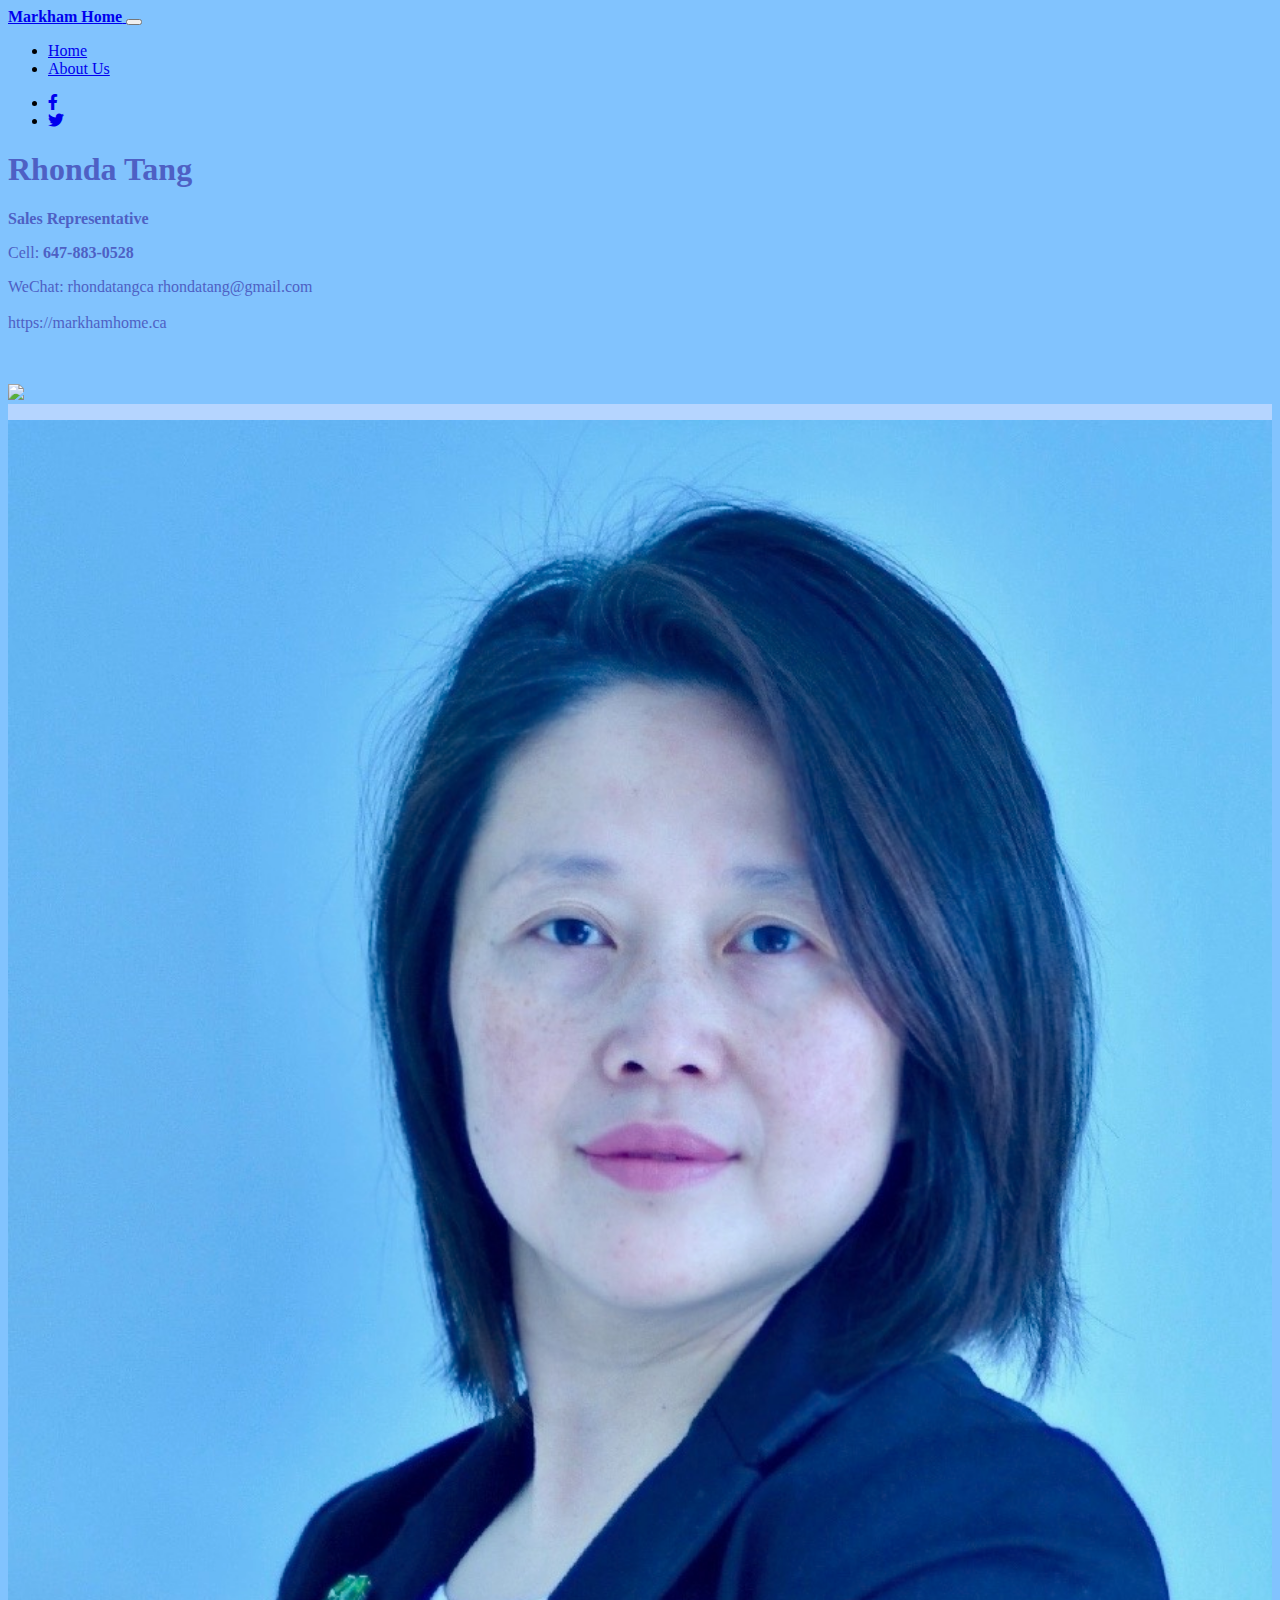
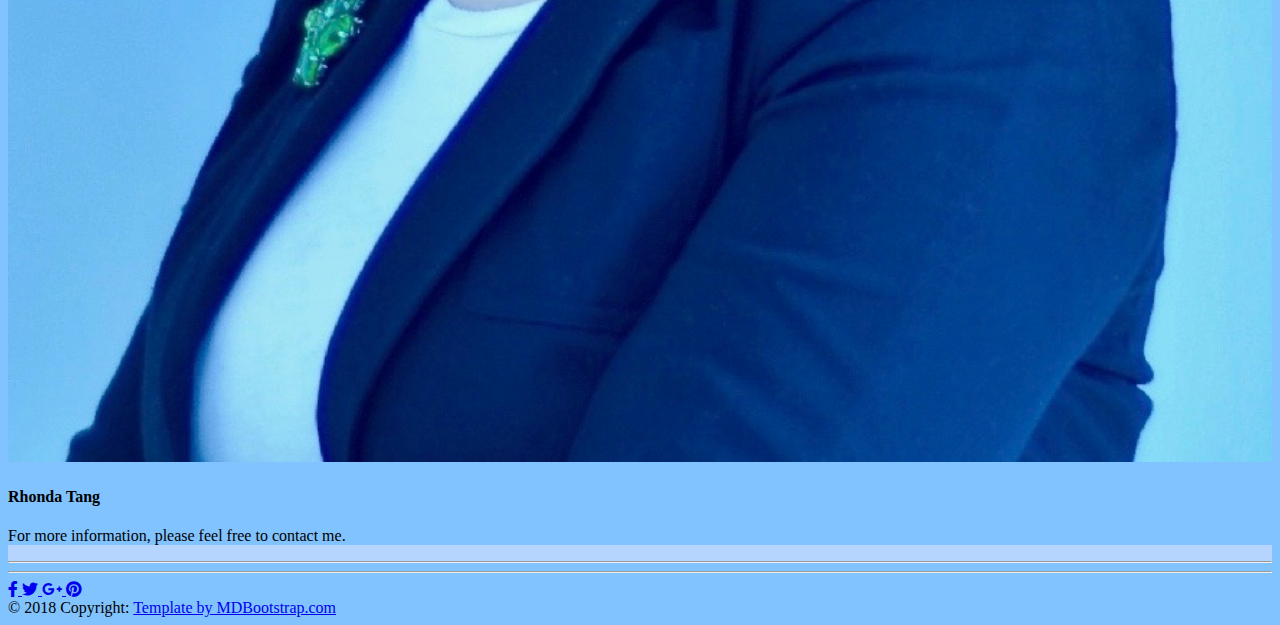
==== index.html @ a32b8a85 "initial commit" ====
<!DOCTYPE html>
<html lang="en">

<head>
    <meta charset="utf-8">
    <meta name="viewport" content="width=device-width, initial-scale=1, shrink-to-fit=no">
    <meta http-equiv="x-ua-compatible" content="ie=edge">
    <meta name="description" content="The best Real Estate Agent in Markham, GTA, ON,Canada: Rhonda Tang." />
    <meta name="keywords" content="real estate agent, Markham, ON, real estate, condominium, detached, semi-detached, townhouse" />

    <title>Markham Home Real Estate Agency</title>
    <link rel="stylesheet" href="https://use.fontawesome.com/releases/v5.6.3/css/all.css">
    <link href="css/bootstrap.min.css" rel="stylesheet">
    <link href="css/mdb.min.css" rel="stylesheet">
    <link href="css/style.min.css" rel="stylesheet">
</head>

<body style="background-color: #81C3Fe">
    <!--Main Navigation-->
    <header>
        <!-- Navbar -->
        <nav class="navbar fixed-top navbar-expand-lg navbar-light scrolling-navbar" style="background-color: #81C3Fe">
            <div class="container">

                <!-- Brand -->
                <a class="navbar-brand waves-effect" href="/">
                    <strong class="blue-text">Markham Home</strong>
                </a>

                <!-- Collapse -->
                <button class="navbar-toggler" type="button" data-toggle="collapse" data-target="#navbarSupportedContent" aria-controls="navbarSupportedContent"
                    aria-expanded="false" aria-label="Toggle navigation">
                    <span class="navbar-toggler-icon"></span>
                </button>

                <!-- Links -->
                <div class="collapse navbar-collapse" id="navbarSupportedContent">

                    <!-- Left -->
                    <ul class="navbar-nav mr-auto">
                        <li class="nav-item active">
                            <a class="nav-link waves-effect" href="#">Home
                                <span class="sr-only">(current)</span>
                            </a>
                        </li>
                        <li class="nav-item">
                            <a class="nav-link waves-effect" href="/">About Us</a>
                        </li>
                    </ul>

                    <!-- Right -->
                    <ul class="navbar-nav nav-flex-icons">
                        <li class="nav-item">
                            <a href="https://www.facebook.com/rhondatangrealtor/" class="nav-link waves-effect" target="_blank">
                                <i class="fab fa-facebook-f"></i>
                            </a>
                        </li>
                        <li class="nav-item">
                            <a href="https://twitter.com" class="nav-link waves-effect" target="_blank">
                                <i class="fab fa-twitter"></i>
                            </a>
                        </li>
                    </ul>

                </div>

            </div>
        </nav>
        <!-- Navbar -->

    </header>
    <!--Main Navigation-->

    <!--Main layout-->
    <main class="mt-5 pt-5" style="background-color: #b5d5ff">
        <div class="container">

            <div class="row mb-4 wow fadeIn">
            <!--Section: Jumbotron-->
            <div class="col-md-6 mb-4">
            <section class="card wow fadeIn" style="background-color: #81C3Fe" id="intro">

                <!-- Content -->
                <div class="card-body text-white text-left py-5 px-5 my-5">

                    <h1 class="mb-4" style="color: #4e60c4">
                        <strong>Rhonda Tang</strong>
                    </h1>
                    <p style="color: #4e60c4">
                        <strong>Sales Representative</strong>
                        
                    </p>
                    <p style="color: #4e60c4">
                        Cell: <strong>647-883-0528</strong>
                    </p>
                    <p style="color: #4e60c4">
			WeChat: rhondatangca
                        rhondatang@gmail.com<br>
                        <br>
                        https://markhamhome.ca
                    </p>

                    <p class="mb-4">
                        <br><br>
                        <img src="img/wanthome.png" style="width: 100%">
                    </p>
                </div>
                <!-- Content -->
            </section>
            </div>
            <!--Card-->
            <div class="col-md-6 mb-4">
            <section class="card wow fadeIn" style="background-color: #81C3Fe">

                <!--Card image-->
                <div class="view overlay">
                    <img src="img/rhondatang2.jpg" class="card-img-top" style="width: 100%" alt="">
                    <a href="/">
                        <div class="mask rgba-white-slight"></div>
                    </a>
                </div>

                <!--Card content-->
                <div class="card-body py-5 px-5 my-5">
                    <!--Title-->
                    <h4 class="card-title">Rhonda Tang</h4>
                    <!--Text-->
                    <p class="card-text">For more information, please feel free to contact me.</p>
                </div>

            </section>
            </div>
            <!--/.Card-->
            <!--Section: Jumbotron-->
            </div>
            <hr class="my-5">

        </div>
    </main>
    <!--Main layout-->

    <!--Footer-->
    <footer class="page-footer text-center font-small mdb-color darken-2 mt-4 wow fadeIn">


        <hr class="my-4">

        <!-- Social icons -->
        <div class="pb-4">
            <a href="https://www.facebook.com/rhondatangrealtor/" target="_blank">
                <i class="fab fa-facebook-f mr-3"></i>
            </a>

            <a href="https://twitter.com" target="_blank">
                <i class="fab fa-twitter mr-3"></i>
            </a>

            <a href="https://plus.google.com" target="_blank">
                <i class="fab fa-google-plus-g mr-3"></i>
            </a>

            <a href="https://pinterest.com" target="_blank">
                <i class="fab fa-pinterest mr-3"></i>
            </a>
        </div>
        <!-- Social icons -->

        <!--Copyright-->
        <div class="footer-copyright py-3">
            © 2018 Copyright:
            <a href="https://mdbootstrap.com/education/bootstrap/" target="_blank"> Template by MDBootstrap.com </a>
        </div>
        <!--/.Copyright-->

    </footer>
    <!--/.Footer-->

    <!-- SCRIPTS -->
    <!-- JQuery -->
    <script type="text/javascript" src="js/jquery-3.3.1.min.js"></script>
    <!-- Bootstrap tooltips -->
    <script type="text/javascript" src="js/popper.min.js"></script>
    <!-- Bootstrap core JavaScript -->
    <script type="text/javascript" src="js/bootstrap.min.js"></script>
    <!-- MDB core JavaScript -->
    <script type="text/javascript" src="js/mdb.min.js"></script>
    <!-- Initializations -->
    <script type="text/javascript">
        // Animations initialization
        new WOW().init();
    </script>
</body>

</html>
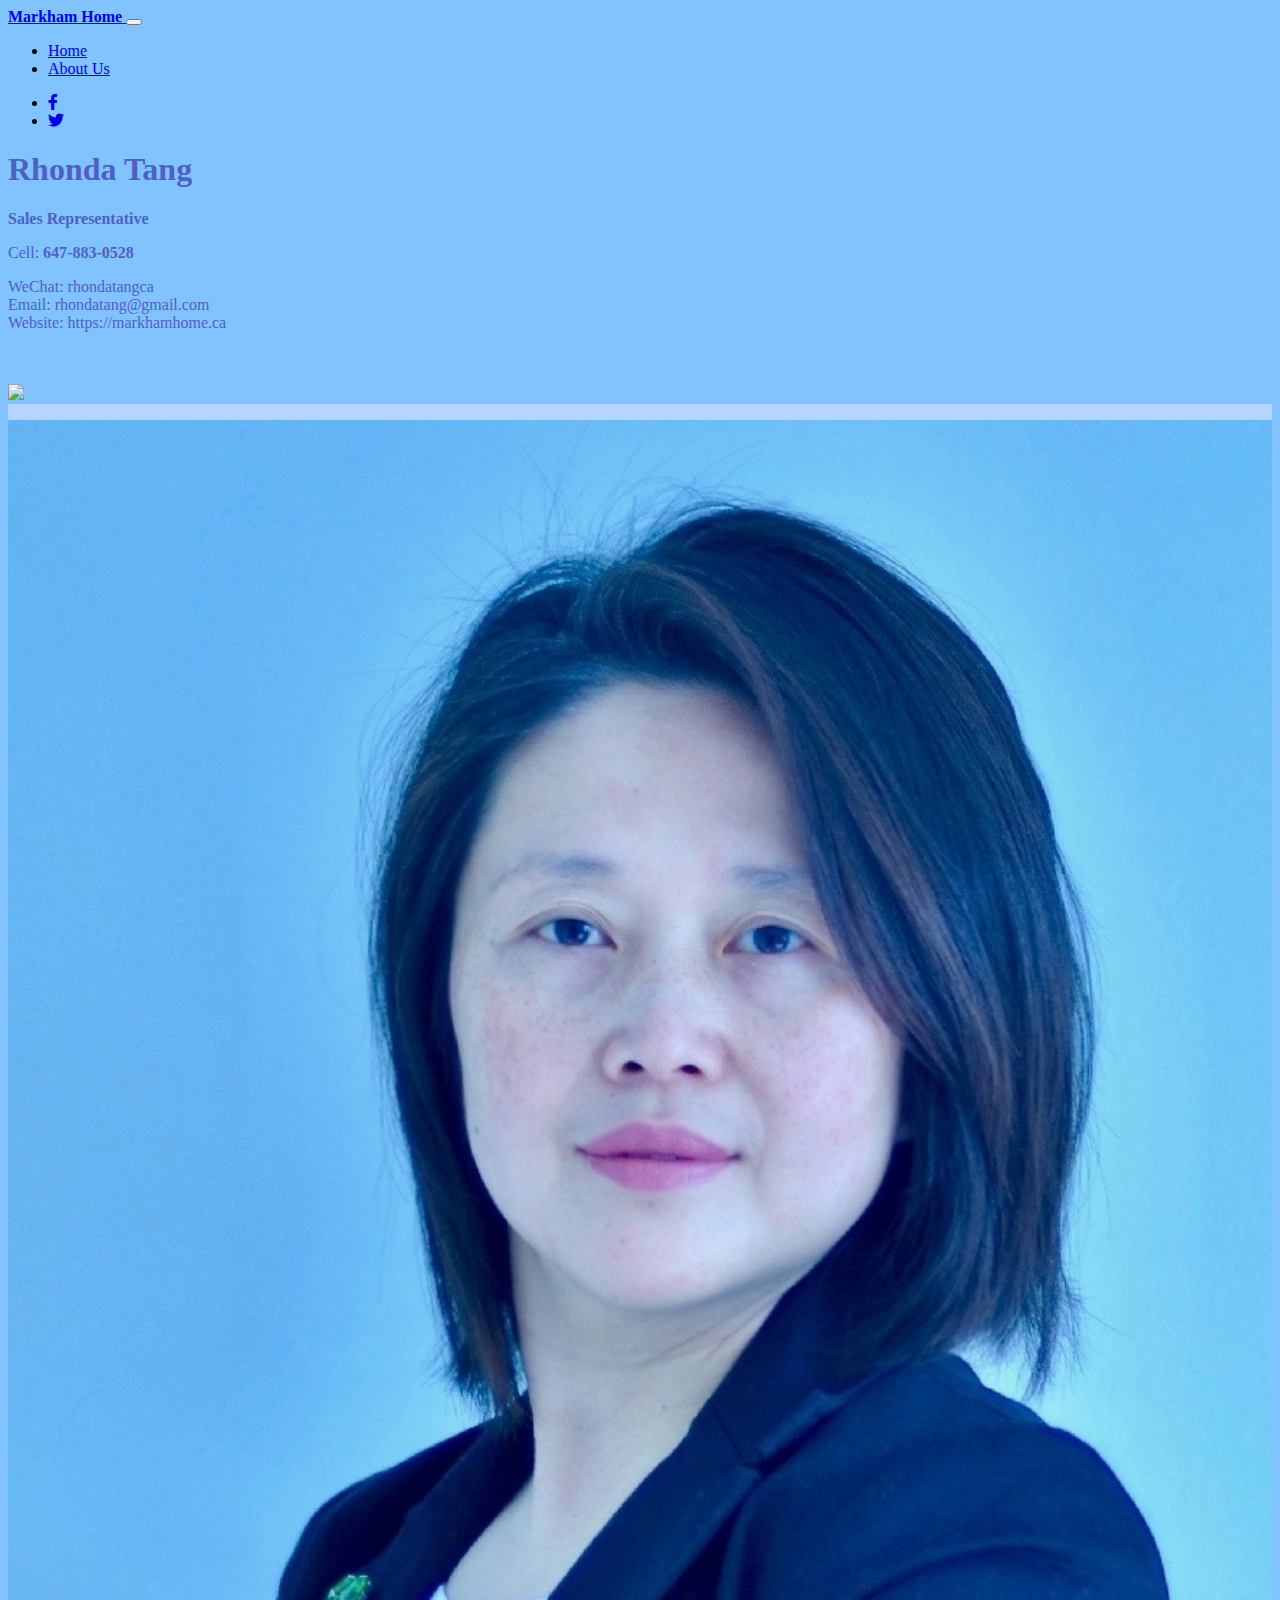
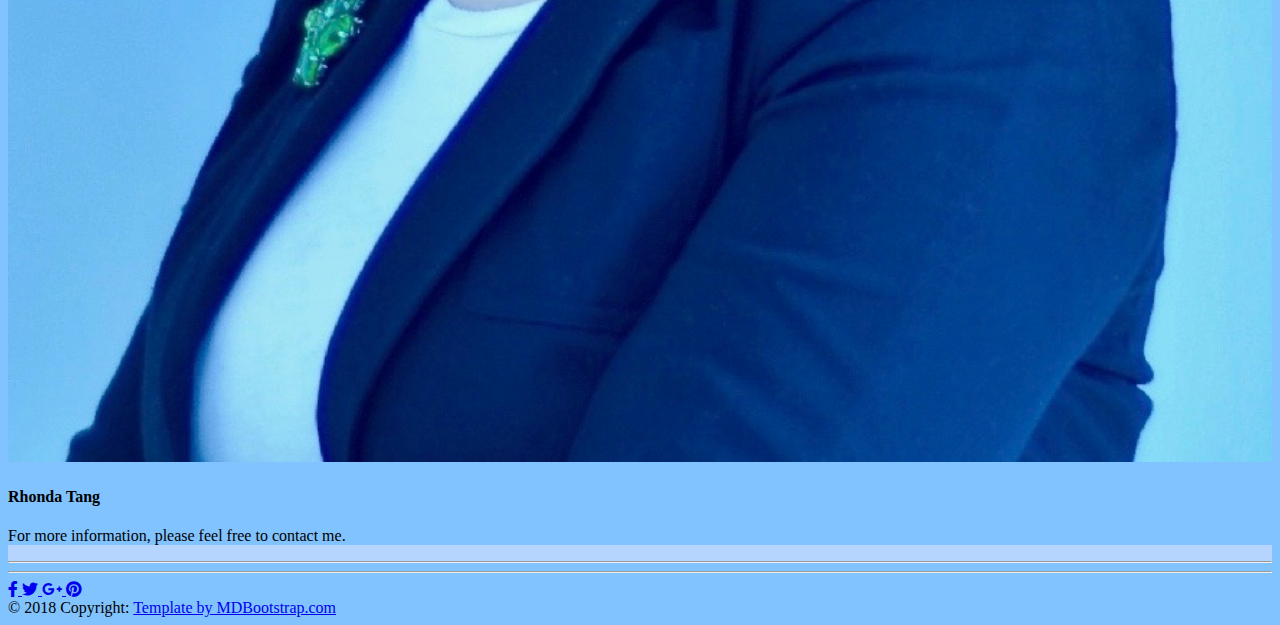
==== commit 57bef32a: "initial commit" ====
--- a/index.html
+++ b/index.html
@@ -81,7 +81,7 @@
             <section class="card wow fadeIn" style="background-color: #81C3Fe" id="intro">
 
                 <!-- Content -->
-                <div class="card-body text-white text-left py-5 px-5 my-5">
+                <div class="card-body text-white text-left px-5">
 
                     <h1 class="mb-4" style="color: #4e60c4">
                         <strong>Rhonda Tang</strong>
@@ -94,10 +94,9 @@
                         Cell: <strong>647-883-0528</strong>
                     </p>
                     <p style="color: #4e60c4">
-			WeChat: rhondatangca
-                        rhondatang@gmail.com<br>
-                        <br>
-                        https://markhamhome.ca
+			WeChat: rhondatangca<br>
+                        Email: rhondatang@gmail.com<br>
+                        Website: https://markhamhome.ca
                     </p>
 
                     <p class="mb-4">
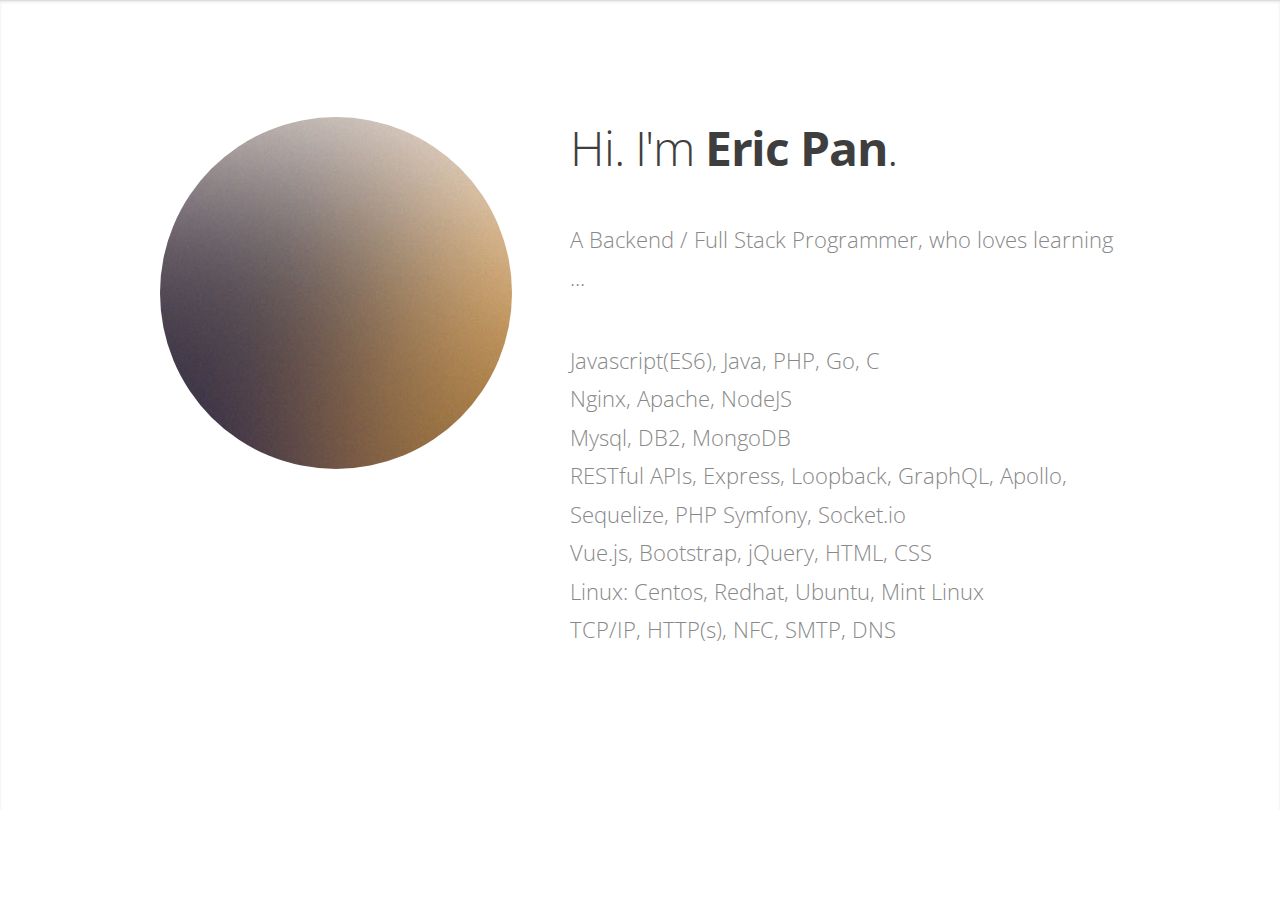
==== commit 288d1886: "initial commit" ====
--- a/index.html
+++ b/index.html
@@ -1,193 +1,44 @@
-<!DOCTYPE html>
-<html lang="en">
-
-<head>
-    <meta charset="utf-8">
-    <meta name="viewport" content="width=device-width, initial-scale=1, shrink-to-fit=no">
-    <meta http-equiv="x-ua-compatible" content="ie=edge">
-    <meta name="description" content="The best Real Estate Agent in Markham, GTA, ON,Canada: Rhonda Tang." />
-    <meta name="keywords" content="real estate agent, Markham, ON, real estate, condominium, detached, semi-detached, townhouse" />
-
-    <title>Markham Home Real Estate Agency</title>
-    <link rel="stylesheet" href="https://use.fontawesome.com/releases/v5.6.3/css/all.css">
-    <link href="css/bootstrap.min.css" rel="stylesheet">
-    <link href="css/mdb.min.css" rel="stylesheet">
-    <link href="css/style.min.css" rel="stylesheet">
-</head>
-
-<body style="background-color: #81C3Fe">
-    <!--Main Navigation-->
-    <header>
-        <!-- Navbar -->
-        <nav class="navbar fixed-top navbar-expand-lg navbar-light scrolling-navbar" style="background-color: #81C3Fe">
-            <div class="container">
-
-                <!-- Brand -->
-                <a class="navbar-brand waves-effect" href="/">
-                    <strong class="blue-text">Markham Home</strong>
-                </a>
-
-                <!-- Collapse -->
-                <button class="navbar-toggler" type="button" data-toggle="collapse" data-target="#navbarSupportedContent" aria-controls="navbarSupportedContent"
-                    aria-expanded="false" aria-label="Toggle navigation">
-                    <span class="navbar-toggler-icon"></span>
-                </button>
-
-                <!-- Links -->
-                <div class="collapse navbar-collapse" id="navbarSupportedContent">
-
-                    <!-- Left -->
-                    <ul class="navbar-nav mr-auto">
-                        <li class="nav-item active">
-                            <a class="nav-link waves-effect" href="#">Home
-                                <span class="sr-only">(current)</span>
-                            </a>
-                        </li>
-                        <li class="nav-item">
-                            <a class="nav-link waves-effect" href="/">About Us</a>
-                        </li>
-                    </ul>
-
-                    <!-- Right -->
-                    <ul class="navbar-nav nav-flex-icons">
-                        <li class="nav-item">
-                            <a href="https://www.facebook.com/rhondatangrealtor/" class="nav-link waves-effect" target="_blank">
-                                <i class="fab fa-facebook-f"></i>
-                            </a>
-                        </li>
-                        <li class="nav-item">
-                            <a href="https://twitter.com" class="nav-link waves-effect" target="_blank">
-                                <i class="fab fa-twitter"></i>
-                            </a>
-                        </li>
-                    </ul>
-
-                </div>
-
-            </div>
-        </nav>
-        <!-- Navbar -->
-
-    </header>
-    <!--Main Navigation-->
-
-    <!--Main layout-->
-    <main class="mt-5 pt-5" style="background-color: #b5d5ff">
-        <div class="container">
-
-            <div class="row mb-4 wow fadeIn">
-            <!--Section: Jumbotron-->
-            <div class="col-md-6 mb-4">
-            <section class="card wow fadeIn" style="background-color: #81C3Fe" id="intro">
-
-                <!-- Content -->
-                <div class="card-body text-white text-left px-5">
-
-                    <h1 class="mb-4" style="color: #4e60c4">
-                        <strong>Rhonda Tang</strong>
-                    </h1>
-                    <p style="color: #4e60c4">
-                        <strong>Sales Representative</strong>
-                        
-                    </p>
-                    <p style="color: #4e60c4">
-                        Cell: <strong>647-883-0528</strong>
-                    </p>
-                    <p style="color: #4e60c4">
-			WeChat: rhondatangca<br>
-                        Email: rhondatang@gmail.com<br>
-                        Website: https://markhamhome.ca
-                    </p>
-
-                    <p class="mb-4">
-                        <br><br>
-                        <img src="img/wanthome.png" style="width: 100%">
-                    </p>
-                </div>
-                <!-- Content -->
-            </section>
-            </div>
-            <!--Card-->
-            <div class="col-md-6 mb-4">
-            <section class="card wow fadeIn" style="background-color: #81C3Fe">
-
-                <!--Card image-->
-                <div class="view overlay">
-                    <img src="img/rhondatang2.jpg" class="card-img-top" style="width: 100%" alt="">
-                    <a href="/">
-                        <div class="mask rgba-white-slight"></div>
-                    </a>
-                </div>
-
-                <!--Card content-->
-                <div class="card-body py-5 px-5 my-5">
-                    <!--Title-->
-                    <h4 class="card-title">Rhonda Tang</h4>
-                    <!--Text-->
-                    <p class="card-text">For more information, please feel free to contact me.</p>
-                </div>
-
-            </section>
-            </div>
-            <!--/.Card-->
-            <!--Section: Jumbotron-->
-            </div>
-            <hr class="my-5">
-
-        </div>
-    </main>
-    <!--Main layout-->
-
-    <!--Footer-->
-    <footer class="page-footer text-center font-small mdb-color darken-2 mt-4 wow fadeIn">
-
-
-        <hr class="my-4">
-
-        <!-- Social icons -->
-        <div class="pb-4">
-            <a href="https://www.facebook.com/rhondatangrealtor/" target="_blank">
-                <i class="fab fa-facebook-f mr-3"></i>
-            </a>
-
-            <a href="https://twitter.com" target="_blank">
-                <i class="fab fa-twitter mr-3"></i>
-            </a>
-
-            <a href="https://plus.google.com" target="_blank">
-                <i class="fab fa-google-plus-g mr-3"></i>
-            </a>
-
-            <a href="https://pinterest.com" target="_blank">
-                <i class="fab fa-pinterest mr-3"></i>
-            </a>
-        </div>
-        <!-- Social icons -->
-
-        <!--Copyright-->
-        <div class="footer-copyright py-3">
-            © 2018 Copyright:
-            <a href="https://mdbootstrap.com/education/bootstrap/" target="_blank"> Template by MDBootstrap.com </a>
-        </div>
-        <!--/.Copyright-->
-
-    </footer>
-    <!--/.Footer-->
-
-    <!-- SCRIPTS -->
-    <!-- JQuery -->
-    <script type="text/javascript" src="js/jquery-3.3.1.min.js"></script>
-    <!-- Bootstrap tooltips -->
-    <script type="text/javascript" src="js/popper.min.js"></script>
-    <!-- Bootstrap core JavaScript -->
-    <script type="text/javascript" src="js/bootstrap.min.js"></script>
-    <!-- MDB core JavaScript -->
-    <script type="text/javascript" src="js/mdb.min.js"></script>
-    <!-- Initializations -->
-    <script type="text/javascript">
-        // Animations initialization
-        new WOW().init();
-    </script>
-</body>
-
-</html>
+<!DOCTYPE HTML>
+<html>
+	<head>
+		<title>Eric Pan</title>
+		<meta charset="utf-8" />
+		<meta name="viewport" content="width=device-width, initial-scale=1, user-scalable=no" />
+		<link rel="stylesheet" href="assets/css/main.css" />
+	</head>
+	<body class="is-preload">
+		<!-- Home -->
+			<article id="top" class="wrapper style1">
+				<div class="container">
+					<div class="row">
+						<div class="col-4 col-5-large col-12-medium">
+							<span class="image fit"><img src="images/pic00.jpg" alt="" /></span>
+						</div>
+						<div class="col-8 col-7-large col-12-medium">
+							<header>
+								<h1>Hi. I'm <strong>Eric Pan</strong>.</h1>
+							</header>
+							<p>A Backend / Full Stack Programmer, who loves learning ...</p>
+							<p>Javascript(ES6), Java, PHP, Go, C<br>
+							   Nginx, Apache, NodeJS<br>
+							   Mysql, DB2, MongoDB<br>
+							   RESTful APIs, Express, Loopback, GraphQL, Apollo, Sequelize, PHP Symfony, Socket.io<br>
+							   Vue.js, Bootstrap, jQuery, HTML, CSS<br>
+							   Linux: Centos, Redhat, Ubuntu, Mint Linux<br>
+							   TCP/IP, HTTP(s), NFC, SMTP, DNS
+							</p>
+						</div>
+					</div>
+				</div>
+			</article>
+
+		<!-- Scripts -->
+			<script src="assets/js/jquery.min.js"></script>
+			<script src="assets/js/jquery.scrolly.min.js"></script>
+			<script src="assets/js/browser.min.js"></script>
+			<script src="assets/js/breakpoints.min.js"></script>
+			<script src="assets/js/util.js"></script>
+			<script src="assets/js/main.js"></script>
+
+	</body>
+</html>
--- a/assets/css/main.css
+++ b/assets/css/main.css
@@ -0,0 +1,2425 @@
+@import url("https://fonts.googleapis.com/css?family=Open+Sans:300,300italic,600,600italic,700");
+@import url("font-awesome.min.css");
+
+html, body, div, span, applet, object,
+iframe, h1, h2, h3, h4, h5, h6, p, blockquote,
+pre, a, abbr, acronym, address, big, cite,
+code, del, dfn, em, img, ins, kbd, q, s, samp,
+small, strike, strong, sub, sup, tt, var, b,
+u, i, center, dl, dt, dd, ol, ul, li, fieldset,
+form, label, legend, table, caption, tbody,
+tfoot, thead, tr, th, td, article, aside,
+canvas, details, embed, figure, figcaption,
+footer, header, hgroup, menu, nav, output, ruby,
+section, summary, time, mark, audio, video {
+	margin: 0;
+	padding: 0;
+	border: 0;
+	font-size: 100%;
+	font: inherit;
+	vertical-align: baseline;}
+
+article, aside, details, figcaption, figure,
+footer, header, hgroup, menu, nav, section {
+	display: block;}
+
+body {
+	line-height: 1;
+}
+
+ol, ul {
+	list-style: none;
+}
+
+blockquote, q {
+	quotes: none;
+}
+
+	blockquote:before, blockquote:after, q:before, q:after {
+		content: '';
+		content: none;
+	}
+
+table {
+	border-collapse: collapse;
+	border-spacing: 0;
+}
+
+body {
+	-webkit-text-size-adjust: none;
+}
+
+mark {
+	background-color: transparent;
+	color: inherit;
+}
+
+input::-moz-focus-inner {
+	border: 0;
+	padding: 0;
+}
+
+input, select, textarea {
+	-moz-appearance: none;
+	-webkit-appearance: none;
+	-ms-appearance: none;
+	appearance: none;
+}
+
+/* Basic */
+
+	html {
+		box-sizing: border-box;
+	}
+
+	*, *:before, *:after {
+		box-sizing: inherit;
+	}
+
+	body {
+		padding-top: 0.0em;
+	}
+
+		body.is-preload *, body.is-preload *:before, body.is-preload *:after {
+			-moz-animation: none !important;
+			-webkit-animation: none !important;
+			-ms-animation: none !important;
+			animation: none !important;
+			-moz-transition: none !important;
+			-webkit-transition: none !important;
+			-ms-transition: none !important;
+			transition: none !important;
+		}
+
+	body, input, textarea, select {
+		font-family: 'Open Sans', sans-serif;
+		line-height: 1.85em;
+		color: #888;
+		font-weight: 300;
+		font-size: 13pt;
+	}
+
+	a {
+		-moz-transition: color .2s ease-in-out;
+		-webkit-transition: color .2s ease-in-out;
+		-ms-transition: color .2s ease-in-out;
+		transition: color .2s ease-in-out;
+		color: #43B3E0;
+		text-decoration: underline;
+	}
+
+		a:hover {
+			color: #43bff0 !important;
+		}
+
+		a img {
+			border: 0;
+		}
+
+	b, strong {
+		font-weight: 600;
+		color: #3e3e3e;
+	}
+
+	i, em {
+		font-style: italic;
+	}
+
+	sub {
+		position: relative;
+		top: 0.5em;
+		font-size: 0.8em;
+	}
+
+	sup {
+		position: relative;
+		top: -0.5em;
+		font-size: 0.8em;
+	}
+
+	blockquote {
+		border-left: solid 0.75em #eee;
+		padding: 1em 0 1em 1.5em;
+		font-style: italic;
+	}
+
+	h1, h2, h3, h4, h5, h6 {
+		color: #3e3e3e;
+		margin: 0 0 0.75em 0;
+	}
+
+	h1 a, h2 a, h3 a, h4 a, h5 a, h6 a {
+		text-decoration: none;
+		color: inherit;
+	}
+
+	h2, h3, h4, h5, h6 {
+		font-weight: 700;
+	}
+
+	h1 {
+		font-size: 3.25em;
+		letter-spacing: -0.025em;
+		font-weight: 300;
+	}
+
+		h1 strong {
+			font-weight: 700;
+		}
+
+	h2 {
+		font-size: 2em;
+		letter-spacing: -0.015em;
+	}
+
+	h3 {
+		font-size: 1.5em;
+		letter-spacing: -0.015em;
+	}
+
+	em, i {
+		font-style: italic;
+	}
+
+	br.clear {
+		clear: both;
+	}
+
+	hr {
+		border: 0;
+		border-top: solid 1px #444;
+		border-top-color: rgba(0, 0, 0, 0.35);
+		box-shadow: 0px 1px 0px 0px rgba(255, 255, 255, 0.1);
+		height: 1px;
+		margin: 3em 0;
+	}
+
+	p, ul, ol, dl, table {
+		margin-bottom: 2em;
+	}
+
+	header {
+		margin: 0 0 3em 0;
+	}
+
+		header > p {
+			font-size: 1.25em;
+			margin: 0;
+		}
+
+	footer {
+		margin: 3em 0 0 0;
+	}
+
+		footer > p {
+			font-size: 1.25em;
+		}
+
+/* Container */
+
+	.container {
+		margin: 0 auto;
+		max-width: calc(100% - 50px);
+		width: 1200px;
+	}
+
+		.container.medium {
+			width: 900px;
+		}
+
+		@media screen and (max-width: 1680px) {
+
+			.container {
+				width: 1200px;
+			}
+
+				.container.medium {
+					width: 900px;
+				}
+
+		}
+
+		@media screen and (max-width: 1280px) {
+
+			.container {
+				width: 960px;
+			}
+
+				.container.medium {
+					width: 720px;
+				}
+
+		}
+
+		@media screen and (max-width: 980px) {
+
+			.container {
+				width: 100%;
+			}
+
+				.container.medium {
+					width: 75%;
+				}
+
+		}
+
+		@media screen and (max-width: 736px) {
+
+			.container {
+				width: 100%;
+				max-width: calc(100% - 30px);
+			}
+
+				.container.medium {
+					width: 100%;
+				}
+
+		}
+
+/* Row */
+
+	.row {
+		display: flex;
+		flex-wrap: wrap;
+		box-sizing: border-box;
+		align-items: stretch;
+	}
+
+		.row > * {
+			box-sizing: border-box;
+		}
+
+		.row.gtr-uniform > * > :last-child {
+			margin-bottom: 0;
+		}
+
+		.row.aln-left {
+			justify-content: flex-start;
+		}
+
+		.row.aln-center {
+			justify-content: center;
+		}
+
+		.row.aln-right {
+			justify-content: flex-end;
+		}
+
+		.row.aln-top {
+			align-items: flex-start;
+		}
+
+		.row.aln-middle {
+			align-items: center;
+		}
+
+		.row.aln-bottom {
+			align-items: flex-end;
+		}
+
+		.row > .imp {
+			order: -1;
+		}
+
+		.row > .col-1 {
+			width: 8.3333333333%;
+		}
+
+		.row > .off-1 {
+			margin-left: 8.3333333333%;
+		}
+
+		.row > .col-2 {
+			width: 16.6666666667%;
+		}
+
+		.row > .off-2 {
+			margin-left: 16.6666666667%;
+		}
+
+		.row > .col-3 {
+			width: 25%;
+		}
+
+		.row > .off-3 {
+			margin-left: 25%;
+		}
+
+		.row > .col-4 {
+			width: 33.3333333333%;
+		}
+
+		.row > .off-4 {
+			margin-left: 33.3333333333%;
+		}
+
+		.row > .col-5 {
+			width: 41.6666666667%;
+		}
+
+		.row > .off-5 {
+			margin-left: 41.6666666667%;
+		}
+
+		.row > .col-6 {
+			width: 50%;
+		}
+
+		.row > .off-6 {
+			margin-left: 50%;
+		}
+
+		.row > .col-7 {
+			width: 58.3333333333%;
+		}
+
+		.row > .off-7 {
+			margin-left: 58.3333333333%;
+		}
+
+		.row > .col-8 {
+			width: 66.6666666667%;
+		}
+
+		.row > .off-8 {
+			margin-left: 66.6666666667%;
+		}
+
+		.row > .col-9 {
+			width: 75%;
+		}
+
+		.row > .off-9 {
+			margin-left: 75%;
+		}
+
+		.row > .col-10 {
+			width: 83.3333333333%;
+		}
+
+		.row > .off-10 {
+			margin-left: 83.3333333333%;
+		}
+
+		.row > .col-11 {
+			width: 91.6666666667%;
+		}
+
+		.row > .off-11 {
+			margin-left: 91.6666666667%;
+		}
+
+		.row > .col-12 {
+			width: 100%;
+		}
+
+		.row > .off-12 {
+			margin-left: 100%;
+		}
+
+		.row.gtr-0 {
+			margin-top: 0px;
+			margin-left: 0px;
+		}
+
+			.row.gtr-0 > * {
+				padding: 0px 0 0 0px;
+			}
+
+			.row.gtr-0.gtr-uniform {
+				margin-top: 0px;
+			}
+
+				.row.gtr-0.gtr-uniform > * {
+					padding-top: 0px;
+				}
+
+		.row.gtr-25 {
+			margin-top: -6.25px;
+			margin-left: -6.25px;
+		}
+
+			.row.gtr-25 > * {
+				padding: 6.25px 0 0 6.25px;
+			}
+
+			.row.gtr-25.gtr-uniform {
+				margin-top: -6.25px;
+			}
+
+				.row.gtr-25.gtr-uniform > * {
+					padding-top: 6.25px;
+				}
+
+		.row.gtr-50 {
+			margin-top: -12.5px;
+			margin-left: -12.5px;
+		}
+
+			.row.gtr-50 > * {
+				padding: 12.5px 0 0 12.5px;
+			}
+
+			.row.gtr-50.gtr-uniform {
+				margin-top: -12.5px;
+			}
+
+				.row.gtr-50.gtr-uniform > * {
+					padding-top: 12.5px;
+				}
+
+		.row {
+			margin-top: -25px;
+			margin-left: -25px;
+		}
+
+			.row > * {
+				padding: 25px 0 0 25px;
+			}
+
+			.row.gtr-uniform {
+				margin-top: -25px;
+			}
+
+				.row.gtr-uniform > * {
+					padding-top: 25px;
+				}
+
+		.row.gtr-150 {
+			margin-top: -37.5px;
+			margin-left: -37.5px;
+		}
+
+			.row.gtr-150 > * {
+				padding: 37.5px 0 0 37.5px;
+			}
+
+			.row.gtr-150.gtr-uniform {
+				margin-top: -37.5px;
+			}
+
+				.row.gtr-150.gtr-uniform > * {
+					padding-top: 37.5px;
+				}
+
+		.row.gtr-200 {
+			margin-top: -50px;
+			margin-left: -50px;
+		}
+
+			.row.gtr-200 > * {
+				padding: 50px 0 0 50px;
+			}
+
+			.row.gtr-200.gtr-uniform {
+				margin-top: -50px;
+			}
+
+				.row.gtr-200.gtr-uniform > * {
+					padding-top: 50px;
+				}
+
+		@media screen and (max-width: 1680px) {
+
+			.row {
+				display: flex;
+				flex-wrap: wrap;
+				box-sizing: border-box;
+				align-items: stretch;
+			}
+
+				.row > * {
+					box-sizing: border-box;
+				}
+
+				.row.gtr-uniform > * > :last-child {
+					margin-bottom: 0;
+				}
+
+				.row.aln-left {
+					justify-content: flex-start;
+				}
+
+				.row.aln-center {
+					justify-content: center;
+				}
+
+				.row.aln-right {
+					justify-content: flex-end;
+				}
+
+				.row.aln-top {
+					align-items: flex-start;
+				}
+
+				.row.aln-middle {
+					align-items: center;
+				}
+
+				.row.aln-bottom {
+					align-items: flex-end;
+				}
+
+				.row > .imp-xlarge {
+					order: -1;
+				}
+
+				.row > .col-1-xlarge {
+					width: 8.3333333333%;
+				}
+
+				.row > .off-1-xlarge {
+					margin-left: 8.3333333333%;
+				}
+
+				.row > .col-2-xlarge {
+					width: 16.6666666667%;
+				}
+
+				.row > .off-2-xlarge {
+					margin-left: 16.6666666667%;
+				}
+
+				.row > .col-3-xlarge {
+					width: 25%;
+				}
+
+				.row > .off-3-xlarge {
+					margin-left: 25%;
+				}
+
+				.row > .col-4-xlarge {
+					width: 33.3333333333%;
+				}
+
+				.row > .off-4-xlarge {
+					margin-left: 33.3333333333%;
+				}
+
+				.row > .col-5-xlarge {
+					width: 41.6666666667%;
+				}
+
+				.row > .off-5-xlarge {
+					margin-left: 41.6666666667%;
+				}
+
+				.row > .col-6-xlarge {
+					width: 50%;
+				}
+
+				.row > .off-6-xlarge {
+					margin-left: 50%;
+				}
+
+				.row > .col-7-xlarge {
+					width: 58.3333333333%;
+				}
+
+				.row > .off-7-xlarge {
+					margin-left: 58.3333333333%;
+				}
+
+				.row > .col-8-xlarge {
+					width: 66.6666666667%;
+				}
+
+				.row > .off-8-xlarge {
+					margin-left: 66.6666666667%;
+				}
+
+				.row > .col-9-xlarge {
+					width: 75%;
+				}
+
+				.row > .off-9-xlarge {
+					margin-left: 75%;
+				}
+
+				.row > .col-10-xlarge {
+					width: 83.3333333333%;
+				}
+
+				.row > .off-10-xlarge {
+					margin-left: 83.3333333333%;
+				}
+
+				.row > .col-11-xlarge {
+					width: 91.6666666667%;
+				}
+
+				.row > .off-11-xlarge {
+					margin-left: 91.6666666667%;
+				}
+
+				.row > .col-12-xlarge {
+					width: 100%;
+				}
+
+				.row > .off-12-xlarge {
+					margin-left: 100%;
+				}
+
+				.row.gtr-0 {
+					margin-top: 0px;
+					margin-left: 0px;
+				}
+
+					.row.gtr-0 > * {
+						padding: 0px 0 0 0px;
+					}
+
+					.row.gtr-0.gtr-uniform {
+						margin-top: 0px;
+					}
+
+						.row.gtr-0.gtr-uniform > * {
+							padding-top: 0px;
+						}
+
+				.row.gtr-25 {
+					margin-top: -6.25px;
+					margin-left: -6.25px;
+				}
+
+					.row.gtr-25 > * {
+						padding: 6.25px 0 0 6.25px;
+					}
+
+					.row.gtr-25.gtr-uniform {
+						margin-top: -6.25px;
+					}
+
+						.row.gtr-25.gtr-uniform > * {
+							padding-top: 6.25px;
+						}
+
+				.row.gtr-50 {
+					margin-top: -12.5px;
+					margin-left: -12.5px;
+				}
+
+					.row.gtr-50 > * {
+						padding: 12.5px 0 0 12.5px;
+					}
+
+					.row.gtr-50.gtr-uniform {
+						margin-top: -12.5px;
+					}
+
+						.row.gtr-50.gtr-uniform > * {
+							padding-top: 12.5px;
+						}
+
+				.row {
+					margin-top: -25px;
+					margin-left: -25px;
+				}
+
+					.row > * {
+						padding: 25px 0 0 25px;
+					}
+
+					.row.gtr-uniform {
+						margin-top: -25px;
+					}
+
+						.row.gtr-uniform > * {
+							padding-top: 25px;
+						}
+
+				.row.gtr-150 {
+					margin-top: -37.5px;
+					margin-left: -37.5px;
+				}
+
+					.row.gtr-150 > * {
+						padding: 37.5px 0 0 37.5px;
+					}
+
+					.row.gtr-150.gtr-uniform {
+						margin-top: -37.5px;
+					}
+
+						.row.gtr-150.gtr-uniform > * {
+							padding-top: 37.5px;
+						}
+
+				.row.gtr-200 {
+					margin-top: -50px;
+					margin-left: -50px;
+				}
+
+					.row.gtr-200 > * {
+						padding: 50px 0 0 50px;
+					}
+
+					.row.gtr-200.gtr-uniform {
+						margin-top: -50px;
+					}
+
+						.row.gtr-200.gtr-uniform > * {
+							padding-top: 50px;
+						}
+
+		}
+
+		@media screen and (max-width: 1280px) {
+
+			.row {
+				display: flex;
+				flex-wrap: wrap;
+				box-sizing: border-box;
+				align-items: stretch;
+			}
+
+				.row > * {
+					box-sizing: border-box;
+				}
+
+				.row.gtr-uniform > * > :last-child {
+					margin-bottom: 0;
+				}
+
+				.row.aln-left {
+					justify-content: flex-start;
+				}
+
+				.row.aln-center {
+					justify-content: center;
+				}
+
+				.row.aln-right {
+					justify-content: flex-end;
+				}
+
+				.row.aln-top {
+					align-items: flex-start;
+				}
+
+				.row.aln-middle {
+					align-items: center;
+				}
+
+				.row.aln-bottom {
+					align-items: flex-end;
+				}
+
+				.row > .imp-large {
+					order: -1;
+				}
+
+				.row > .col-1-large {
+					width: 8.3333333333%;
+				}
+
+				.row > .off-1-large {
+					margin-left: 8.3333333333%;
+				}
+
+				.row > .col-2-large {
+					width: 16.6666666667%;
+				}
+
+				.row > .off-2-large {
+					margin-left: 16.6666666667%;
+				}
+
+				.row > .col-3-large {
+					width: 25%;
+				}
+
+				.row > .off-3-large {
+					margin-left: 25%;
+				}
+
+				.row > .col-4-large {
+					width: 33.3333333333%;
+				}
+
+				.row > .off-4-large {
+					margin-left: 33.3333333333%;
+				}
+
+				.row > .col-5-large {
+					width: 41.6666666667%;
+				}
+
+				.row > .off-5-large {
+					margin-left: 41.6666666667%;
+				}
+
+				.row > .col-6-large {
+					width: 50%;
+				}
+
+				.row > .off-6-large {
+					margin-left: 50%;
+				}
+
+				.row > .col-7-large {
+					width: 58.3333333333%;
+				}
+
+				.row > .off-7-large {
+					margin-left: 58.3333333333%;
+				}
+
+				.row > .col-8-large {
+					width: 66.6666666667%;
+				}
+
+				.row > .off-8-large {
+					margin-left: 66.6666666667%;
+				}
+
+				.row > .col-9-large {
+					width: 75%;
+				}
+
+				.row > .off-9-large {
+					margin-left: 75%;
+				}
+
+				.row > .col-10-large {
+					width: 83.3333333333%;
+				}
+
+				.row > .off-10-large {
+					margin-left: 83.3333333333%;
+				}
+
+				.row > .col-11-large {
+					width: 91.6666666667%;
+				}
+
+				.row > .off-11-large {
+					margin-left: 91.6666666667%;
+				}
+
+				.row > .col-12-large {
+					width: 100%;
+				}
+
+				.row > .off-12-large {
+					margin-left: 100%;
+				}
+
+				.row.gtr-0 {
+					margin-top: 0px;
+					margin-left: 0px;
+				}
+
+					.row.gtr-0 > * {
+						padding: 0px 0 0 0px;
+					}
+
+					.row.gtr-0.gtr-uniform {
+						margin-top: 0px;
+					}
+
+						.row.gtr-0.gtr-uniform > * {
+							padding-top: 0px;
+						}
+
+				.row.gtr-25 {
+					margin-top: -6.25px;
+					margin-left: -6.25px;
+				}
+
+					.row.gtr-25 > * {
+						padding: 6.25px 0 0 6.25px;
+					}
+
+					.row.gtr-25.gtr-uniform {
+						margin-top: -6.25px;
+					}
+
+						.row.gtr-25.gtr-uniform > * {
+							padding-top: 6.25px;
+						}
+
+				.row.gtr-50 {
+					margin-top: -12.5px;
+					margin-left: -12.5px;
+				}
+
+					.row.gtr-50 > * {
+						padding: 12.5px 0 0 12.5px;
+					}
+
+					.row.gtr-50.gtr-uniform {
+						margin-top: -12.5px;
+					}
+
+						.row.gtr-50.gtr-uniform > * {
+							padding-top: 12.5px;
+						}
+
+				.row {
+					margin-top: -25px;
+					margin-left: -25px;
+				}
+
+					.row > * {
+						padding: 25px 0 0 25px;
+					}
+
+					.row.gtr-uniform {
+						margin-top: -25px;
+					}
+
+						.row.gtr-uniform > * {
+							padding-top: 25px;
+						}
+
+				.row.gtr-150 {
+					margin-top: -37.5px;
+					margin-left: -37.5px;
+				}
+
+					.row.gtr-150 > * {
+						padding: 37.5px 0 0 37.5px;
+					}
+
+					.row.gtr-150.gtr-uniform {
+						margin-top: -37.5px;
+					}
+
+						.row.gtr-150.gtr-uniform > * {
+							padding-top: 37.5px;
+						}
+
+				.row.gtr-200 {
+					margin-top: -50px;
+					margin-left: -50px;
+				}
+
+					.row.gtr-200 > * {
+						padding: 50px 0 0 50px;
+					}
+
+					.row.gtr-200.gtr-uniform {
+						margin-top: -50px;
+					}
+
+						.row.gtr-200.gtr-uniform > * {
+							padding-top: 50px;
+						}
+
+		}
+
+		@media screen and (max-width: 980px) {
+
+			.row {
+				display: flex;
+				flex-wrap: wrap;
+				box-sizing: border-box;
+				align-items: stretch;
+			}
+
+				.row > * {
+					box-sizing: border-box;
+				}
+
+				.row.gtr-uniform > * > :last-child {
+					margin-bottom: 0;
+				}
+
+				.row.aln-left {
+					justify-content: flex-start;
+				}
+
+				.row.aln-center {
+					justify-content: center;
+				}
+
+				.row.aln-right {
+					justify-content: flex-end;
+				}
+
+				.row.aln-top {
+					align-items: flex-start;
+				}
+
+				.row.aln-middle {
+					align-items: center;
+				}
+
+				.row.aln-bottom {
+					align-items: flex-end;
+				}
+
+				.row > .imp-medium {
+					order: -1;
+				}
+
+				.row > .col-1-medium {
+					width: 8.3333333333%;
+				}
+
+				.row > .off-1-medium {
+					margin-left: 8.3333333333%;
+				}
+
+				.row > .col-2-medium {
+					width: 16.6666666667%;
+				}
+
+				.row > .off-2-medium {
+					margin-left: 16.6666666667%;
+				}
+
+				.row > .col-3-medium {
+					width: 25%;
+				}
+
+				.row > .off-3-medium {
+					margin-left: 25%;
+				}
+
+				.row > .col-4-medium {
+					width: 33.3333333333%;
+				}
+
+				.row > .off-4-medium {
+					margin-left: 33.3333333333%;
+				}
+
+				.row > .col-5-medium {
+					width: 41.6666666667%;
+				}
+
+				.row > .off-5-medium {
+					margin-left: 41.6666666667%;
+				}
+
+				.row > .col-6-medium {
+					width: 50%;
+				}
+
+				.row > .off-6-medium {
+					margin-left: 50%;
+				}
+
+				.row > .col-7-medium {
+					width: 58.3333333333%;
+				}
+
+				.row > .off-7-medium {
+					margin-left: 58.3333333333%;
+				}
+
+				.row > .col-8-medium {
+					width: 66.6666666667%;
+				}
+
+				.row > .off-8-medium {
+					margin-left: 66.6666666667%;
+				}
+
+				.row > .col-9-medium {
+					width: 75%;
+				}
+
+				.row > .off-9-medium {
+					margin-left: 75%;
+				}
+
+				.row > .col-10-medium {
+					width: 83.3333333333%;
+				}
+
+				.row > .off-10-medium {
+					margin-left: 83.3333333333%;
+				}
+
+				.row > .col-11-medium {
+					width: 91.6666666667%;
+				}
+
+				.row > .off-11-medium {
+					margin-left: 91.6666666667%;
+				}
+
+				.row > .col-12-medium {
+					width: 100%;
+				}
+
+				.row > .off-12-medium {
+					margin-left: 100%;
+				}
+
+				.row.gtr-0 {
+					margin-top: 0px;
+					margin-left: 0px;
+				}
+
+					.row.gtr-0 > * {
+						padding: 0px 0 0 0px;
+					}
+
+					.row.gtr-0.gtr-uniform {
+						margin-top: 0px;
+					}
+
+						.row.gtr-0.gtr-uniform > * {
+							padding-top: 0px;
+						}
+
+				.row.gtr-25 {
+					margin-top: -6.25px;
+					margin-left: -6.25px;
+				}
+
+					.row.gtr-25 > * {
+						padding: 6.25px 0 0 6.25px;
+					}
+
+					.row.gtr-25.gtr-uniform {
+						margin-top: -6.25px;
+					}
+
+						.row.gtr-25.gtr-uniform > * {
+							padding-top: 6.25px;
+						}
+
+				.row.gtr-50 {
+					margin-top: -12.5px;
+					margin-left: -12.5px;
+				}
+
+					.row.gtr-50 > * {
+						padding: 12.5px 0 0 12.5px;
+					}
+
+					.row.gtr-50.gtr-uniform {
+						margin-top: -12.5px;
+					}
+
+						.row.gtr-50.gtr-uniform > * {
+							padding-top: 12.5px;
+						}
+
+				.row {
+					margin-top: -25px;
+					margin-left: -25px;
+				}
+
+					.row > * {
+						padding: 25px 0 0 25px;
+					}
+
+					.row.gtr-uniform {
+						margin-top: -25px;
+					}
+
+						.row.gtr-uniform > * {
+							padding-top: 25px;
+						}
+
+				.row.gtr-150 {
+					margin-top: -37.5px;
+					margin-left: -37.5px;
+				}
+
+					.row.gtr-150 > * {
+						padding: 37.5px 0 0 37.5px;
+					}
+
+					.row.gtr-150.gtr-uniform {
+						margin-top: -37.5px;
+					}
+
+						.row.gtr-150.gtr-uniform > * {
+							padding-top: 37.5px;
+						}
+
+				.row.gtr-200 {
+					margin-top: -50px;
+					margin-left: -50px;
+				}
+
+					.row.gtr-200 > * {
+						padding: 50px 0 0 50px;
+					}
+
+					.row.gtr-200.gtr-uniform {
+						margin-top: -50px;
+					}
+
+						.row.gtr-200.gtr-uniform > * {
+							padding-top: 50px;
+						}
+
+		}
+
+		@media screen and (max-width: 736px) {
+
+			.row {
+				display: flex;
+				flex-wrap: wrap;
+				box-sizing: border-box;
+				align-items: stretch;
+			}
+
+				.row > * {
+					box-sizing: border-box;
+				}
+
+				.row.gtr-uniform > * > :last-child {
+					margin-bottom: 0;
+				}
+
+				.row.aln-left {
+					justify-content: flex-start;
+				}
+
+				.row.aln-center {
+					justify-content: center;
+				}
+
+				.row.aln-right {
+					justify-content: flex-end;
+				}
+
+				.row.aln-top {
+					align-items: flex-start;
+				}
+
+				.row.aln-middle {
+					align-items: center;
+				}
+
+				.row.aln-bottom {
+					align-items: flex-end;
+				}
+
+				.row > .imp-small {
+					order: -1;
+				}
+
+				.row > .col-1-small {
+					width: 8.3333333333%;
+				}
+
+				.row > .off-1-small {
+					margin-left: 8.3333333333%;
+				}
+
+				.row > .col-2-small {
+					width: 16.6666666667%;
+				}
+
+				.row > .off-2-small {
+					margin-left: 16.6666666667%;
+				}
+
+				.row > .col-3-small {
+					width: 25%;
+				}
+
+				.row > .off-3-small {
+					margin-left: 25%;
+				}
+
+				.row > .col-4-small {
+					width: 33.3333333333%;
+				}
+
+				.row > .off-4-small {
+					margin-left: 33.3333333333%;
+				}
+
+				.row > .col-5-small {
+					width: 41.6666666667%;
+				}
+
+				.row > .off-5-small {
+					margin-left: 41.6666666667%;
+				}
+
+				.row > .col-6-small {
+					width: 50%;
+				}
+
+				.row > .off-6-small {
+					margin-left: 50%;
+				}
+
+				.row > .col-7-small {
+					width: 58.3333333333%;
+				}
+
+				.row > .off-7-small {
+					margin-left: 58.3333333333%;
+				}
+
+				.row > .col-8-small {
+					width: 66.6666666667%;
+				}
+
+				.row > .off-8-small {
+					margin-left: 66.6666666667%;
+				}
+
+				.row > .col-9-small {
+					width: 75%;
+				}
+
+				.row > .off-9-small {
+					margin-left: 75%;
+				}
+
+				.row > .col-10-small {
+					width: 83.3333333333%;
+				}
+
+				.row > .off-10-small {
+					margin-left: 83.3333333333%;
+				}
+
+				.row > .col-11-small {
+					width: 91.6666666667%;
+				}
+
+				.row > .off-11-small {
+					margin-left: 91.6666666667%;
+				}
+
+				.row > .col-12-small {
+					width: 100%;
+				}
+
+				.row > .off-12-small {
+					margin-left: 100%;
+				}
+
+				.row.gtr-0 {
+					margin-top: 0px;
+					margin-left: 0px;
+				}
+
+					.row.gtr-0 > * {
+						padding: 0px 0 0 0px;
+					}
+
+					.row.gtr-0.gtr-uniform {
+						margin-top: 0px;
+					}
+
+						.row.gtr-0.gtr-uniform > * {
+							padding-top: 0px;
+						}
+
+				.row.gtr-25 {
+					margin-top: -3.75px;
+					margin-left: -3.75px;
+				}
+
+					.row.gtr-25 > * {
+						padding: 3.75px 0 0 3.75px;
+					}
+
+					.row.gtr-25.gtr-uniform {
+						margin-top: -3.75px;
+					}
+
+						.row.gtr-25.gtr-uniform > * {
+							padding-top: 3.75px;
+						}
+
+				.row.gtr-50 {
+					margin-top: -7.5px;
+					margin-left: -7.5px;
+				}
+
+					.row.gtr-50 > * {
+						padding: 7.5px 0 0 7.5px;
+					}
+
+					.row.gtr-50.gtr-uniform {
+						margin-top: -7.5px;
+					}
+
+						.row.gtr-50.gtr-uniform > * {
+							padding-top: 7.5px;
+						}
+
+				.row {
+					margin-top: -15px;
+					margin-left: -15px;
+				}
+
+					.row > * {
+						padding: 15px 0 0 15px;
+					}
+
+					.row.gtr-uniform {
+						margin-top: -15px;
+					}
+
+						.row.gtr-uniform > * {
+							padding-top: 15px;
+						}
+
+				.row.gtr-150 {
+					margin-top: -22.5px;
+					margin-left: -22.5px;
+				}
+
+					.row.gtr-150 > * {
+						padding: 22.5px 0 0 22.5px;
+					}
+
+					.row.gtr-150.gtr-uniform {
+						margin-top: -22.5px;
+					}
+
+						.row.gtr-150.gtr-uniform > * {
+							padding-top: 22.5px;
+						}
+
+				.row.gtr-200 {
+					margin-top: -30px;
+					margin-left: -30px;
+				}
+
+					.row.gtr-200 > * {
+						padding: 30px 0 0 30px;
+					}
+
+					.row.gtr-200.gtr-uniform {
+						margin-top: -30px;
+					}
+
+						.row.gtr-200.gtr-uniform > * {
+							padding-top: 30px;
+						}
+
+		}
+
+/* Form */
+
+	form label {
+		color: #3e3e3e;
+		font-weight: 700;
+		display: block;
+		margin: 0 0 0.5em 0;
+	}
+
+	form input[type=text],
+	form input[type=email],
+	form input[type=password],
+	form select,
+	form textarea {
+		-moz-transition: background .2s ease-in-out, box-shadow .2s ease-in-out;
+		-webkit-transition: background .2s ease-in-out, box-shadow .2s ease-in-out;
+		-ms-transition: background .2s ease-in-out, box-shadow .2s ease-in-out;
+		transition: background .2s ease-in-out, box-shadow .2s ease-in-out;
+		-webkit-appearance: none;
+		display: block;
+		border: 0;
+		padding: 0.75em;
+		font-size: 1em;
+		border-radius: 8px;
+		border: solid 1px #ddd;
+		background: #fff;
+		color: #bbb;
+		box-shadow: inset 0px 2px 3px 1px rgba(0, 0, 0, 0.05), 0px 1px 0px 0px rgba(255, 255, 255, 0.025);
+		width: 100%;
+	}
+
+		form input[type=text]:focus,
+		form input[type=email]:focus,
+		form input[type=password]:focus,
+		form select:focus,
+		form textarea:focus {
+			background: #fafafa;
+			box-shadow: inset 0px 2px 5px 0px rgba(0, 0, 0, 0.05), 0px 1px 0px 0px rgba(255, 255, 255, 0.025), inset 0px 0px 2px 1px #43bff0;
+		}
+
+	form textarea {
+		height: 15em;
+	}
+
+	form .actions:last-child {
+		margin-bottom: 0;
+	}
+
+	form ::-webkit-input-placeholder {
+		color: #555 !important;
+	}
+
+	form :-moz-placeholder {
+		color: #555 !important;
+	}
+
+	form ::-moz-placeholder {
+		color: #555 !important;
+	}
+
+	form :-ms-input-placeholder {
+		color: #555 !important;
+	}
+
+	form ::-moz-focus-inner {
+		border: 0;
+	}
+
+/* Tables */
+
+	table {
+		width: 100%;
+	}
+
+		table.default {
+			width: 100%;
+		}
+
+			table.default tr {
+				border-top: solid 1px #eee;
+			}
+
+				table.default tr:first-child {
+					border-top: 0;
+				}
+
+			table.default td {
+				padding: 0.5em 1em 0.5em 1em;
+			}
+
+			table.default th {
+				text-align: left;
+				padding: 0.5em 1em 0.5em 1em;
+				font-weight: 600;
+				margin: 0 0 1em 0;
+			}
+
+			table.default thead {
+				background: #4f4f4f;
+				color: #fff;
+			}
+
+/* Section/Article */
+
+	section, article {
+		margin-bottom: 3em;
+	}
+
+	section > :last-child,
+	article > :last-child,
+	section:last-child,
+	article:last-child {
+		margin-bottom: 0;
+	}
+
+/* Image */
+
+	.image {
+		display: inline-block;
+		position: relative;
+	}
+
+		.image img {
+			display: block;
+			width: 100%;
+		}
+
+		.image.fit {
+			display: block;
+			width: 100%;
+		}
+
+		.image.featured {
+			display: block;
+			width: 100%;
+			margin: 0 0 2em 0;
+		}
+
+		.image.left {
+			float: left;
+			margin: 0 2em 2em 0;
+		}
+
+		.image.centered {
+			display: block;
+			margin: 0 0 2em 0;
+		}
+
+			.image.centered img {
+				margin: 0 auto;
+				width: auto;
+			}
+
+/* Button */
+
+	input[type="button"],
+	input[type="submit"],
+	input[type="reset"],
+	button,
+	.button {
+		background-image: url("images/bg.png"), -moz-linear-gradient(top, rgba(0, 0, 0, 0), rgba(0, 0, 0, 0.2));
+		background-image: url("images/bg.png"), -webkit-linear-gradient(top, rgba(0, 0, 0, 0), rgba(0, 0, 0, 0.2));
+		background-image: url("images/bg.png"), -ms-linear-gradient(top, rgba(0, 0, 0, 0), rgba(0, 0, 0, 0.2));
+		background-image: url("images/bg.png"), linear-gradient(top, rgba(0, 0, 0, 0), rgba(0, 0, 0, 0.2));
+		-moz-transition: background-color .2s ease-in-out;
+		-webkit-transition: background-color .2s ease-in-out;
+		-ms-transition: background-color .2s ease-in-out;
+		transition: background-color .2s ease-in-out;
+		-webkit-appearance: none;
+		position: relative;
+		display: inline-block;
+		color: #fff !important;
+		text-decoration: none;
+		font-weight: 700;
+		border: 0;
+		outline: 0;
+		cursor: pointer;
+		border-radius: 8px;
+		text-shadow: -1px -1px 0.5px rgba(0, 0, 0, 0.5);
+		overflow: hidden;
+		box-shadow: inset 0px 0px 0px 1px rgba(0, 0, 0, 0.5), inset 0px 2px 1px 0px rgba(255, 255, 255, 0.75);
+		background-color: #43B3E0;
+		padding: 1em 2.35em 1em 2.35em;
+		font-size: 1.1em;
+		max-width: 24em;
+	}
+
+		input[type="button"]:hover,
+		input[type="submit"]:hover,
+		input[type="reset"]:hover,
+		button:hover,
+		.button:hover {
+			background-color: #43bff0;
+			color: #fff !important;
+		}
+
+		input[type="button"]:active,
+		input[type="submit"]:active,
+		input[type="reset"]:active,
+		button:active,
+		.button:active {
+			background-color: #3BA8D3;
+			top: 1px;
+		}
+
+		input[type="button"].large,
+		input[type="submit"].large,
+		input[type="reset"].large,
+		button.large,
+		.button.large {
+			font-size: 1.5em;
+			letter-spacing: -0.025em;
+		}
+
+		input[type="button"].alt,
+		input[type="submit"].alt,
+		input[type="reset"].alt,
+		button.alt,
+		.button.alt {
+			background-color: #444;
+			box-shadow: inset 0px 0px 0px 1px #242424, inset 0px 2px 1px 0px rgba(255, 255, 255, 0.2);
+		}
+
+			input[type="button"].alt:hover,
+			input[type="submit"].alt:hover,
+			input[type="reset"].alt:hover,
+			button.alt:hover,
+			.button.alt:hover {
+				background-color: #4f4f4f;
+				color: #fff !important;
+			}
+
+			input[type="button"].alt:active,
+			input[type="submit"].alt:active,
+			input[type="reset"].alt:active,
+			button.alt:active,
+			.button.alt:active {
+				background-color: #3f3f3f;
+			}
+
+/* List */
+
+	ul {
+		list-style: disc;
+		padding-left: 1em;
+	}
+
+		ul li {
+			padding-left: 0.5em;
+		}
+
+	ol {
+		list-style: decimal;
+		padding-left: 1.25em;
+	}
+
+		ol li {
+			padding-left: 0.25em;
+		}
+
+/* Social */
+
+	ul.social {
+		cursor: default;
+		margin: 0;
+		list-style: none;
+		padding-left: 0;
+	}
+
+		ul.social li {
+			position: relative;
+			display: inline-block;
+			margin: 0.25em;
+			top: 0;
+			padding-left: 0;
+		}
+
+			ul.social li a {
+				-moz-transition: top .2s ease-in-out;
+				-webkit-transition: top .2s ease-in-out;
+				-ms-transition: top .2s ease-in-out;
+				transition: top .2s ease-in-out;
+				display: block;
+				width: 48px;
+				height: 48px;
+				border-radius: 6px;
+				top: 0;
+				position: relative;
+			}
+
+				ul.social li a:before {
+					background-image: url("images/bg.png"), -moz-linear-gradient(top, rgba(0, 0, 0, 0), rgba(0, 0, 0, 0.2));
+					background-image: url("images/bg.png"), -webkit-linear-gradient(top, rgba(0, 0, 0, 0), rgba(0, 0, 0, 0.2));
+					background-image: url("images/bg.png"), -ms-linear-gradient(top, rgba(0, 0, 0, 0), rgba(0, 0, 0, 0.2));
+					background-image: url("images/bg.png"), linear-gradient(top, rgba(0, 0, 0, 0), rgba(0, 0, 0, 0.2));
+					-moz-transition: background-color .2s ease-in-out;
+					-webkit-transition: background-color .2s ease-in-out;
+					-ms-transition: background-color .2s ease-in-out;
+					transition: background-color .2s ease-in-out;
+					background-color: #444;
+					border-radius: 6px;
+					box-shadow: inset 0px 0px 0px 1px #282828, inset 0px 2px 1px 0px rgba(255, 255, 255, 0.1);
+					color: #2E2E2E !important;
+					display: block;
+					font-size: 26px;
+					height: 48px;
+					line-height: 48px;
+					text-align: center;
+					outline: 0;
+					overflow: hidden;
+					text-shadow: 1px 1px 0px rgba(255, 255, 255, 0.1);
+					width: 48px;
+				}
+
+				ul.social li a.fa-twitter {
+					background-color: #2DAAE4;
+				}
+
+				ul.social li a.fa-facebook {
+					background-color: #3C5A98;
+				}
+
+				ul.social li a.fa-dribbble {
+					background-color: #C4376B;
+				}
+
+				ul.social li a.fa-linkedin {
+					background-color: #006599;
+				}
+
+				ul.social li a.fa-tumblr {
+					background-color: #51718A;
+				}
+
+				ul.social li a.fa-google-plus {
+					background-color: #DA2713;
+				}
+
+				ul.social li a.fa-github {
+					background-color: #FAFAFA;
+				}
+
+				ul.social li a.fa-rss {
+					background-color: #F2600B;
+				}
+
+				ul.social li a.fa-instagram {
+					background-color: #E0D7C8;
+				}
+
+				ul.social li a.fa-foursquare {
+					background-color: #39A3D4;
+				}
+
+				ul.social li a.fa-skype {
+					background-color: #10BEF1;
+				}
+
+				ul.social li a.fa-soundcloud {
+					background-color: #FE5419;
+				}
+
+				ul.social li a.fa-youtube {
+					background-color: #BF2E25;
+				}
+
+				ul.social li a.fa-blogger {
+					background-color: #FF6501;
+				}
+
+				ul.social li a.fa-flickr {
+					background-color: #0062DB;
+				}
+
+				ul.social li a.fa-vimeo {
+					background-color: #4C8AB0;
+				}
+
+				ul.social li a:hover {
+					top: -5px;
+				}
+
+					ul.social li a:hover:before {
+						background-color: transparent;
+					}
+
+/* Actions */
+
+	ul.actions {
+		list-style: none;
+		padding-left: 0;
+	}
+
+		ul.actions li {
+			display: inline-block;
+			margin: 0 0 0 1em;
+			padding-left: 0;
+		}
+
+			ul.actions li:first-child {
+				margin-left: 0;
+			}
+
+/* Box */
+
+	.box {
+		background: #fff;
+		box-shadow: inset 0px 0px 0px 1px rgba(0, 0, 0, 0.15), 0px 2px 3px 0px rgba(0, 0, 0, 0.1);
+		text-align: center;
+		padding: 2em;
+	}
+
+		.box.style1 {
+			padding: 3em 2em 3.5em 2em;
+		}
+
+			.box.style1 h3 {
+				margin-bottom: 0.5em;
+			}
+
+		.box.style2 h3 {
+			margin-bottom: 0.25em;
+		}
+
+		.box.style2 .image {
+			position: relative;
+			left: 2em;
+			top: 2em;
+			margin: -4em 0 4em -4em;
+			width: auto;
+		}
+
+/* Icons */
+
+	.icon {
+		text-decoration: none;
+	}
+
+		.icon:before {
+			display: inline-block;
+			font-family: FontAwesome;
+			font-size: 1.25em;
+			text-decoration: none;
+			font-style: normal;
+			font-weight: normal;
+			line-height: 1;
+			-webkit-font-smoothing: antialiased;
+			-moz-osx-font-smoothing: grayscale;
+		}
+
+		.icon > .label {
+			display: none;
+		}
+
+		.icon.featured {
+			color: #EA8A95;
+			display: block;
+			margin: 0 0 1.5em 0;
+			cursor: default;
+		}
+
+			.icon.featured:before {
+				font-size: 6em;
+			}
+
+/* Wrappers */
+
+	.wrapper {
+		background-image: url("images/bg.png");
+		box-shadow: inset 0px 1px 0px 0px rgba(0, 0, 0, 0.05), inset 0px 2px 3px 0px rgba(0, 0, 0, 0.1);
+		padding: 8em 0 8em 0;
+		text-align: center;
+	}
+
+		.wrapper.style1 {
+			background-image: none;
+			background-color: #fff;
+		}
+
+		.wrapper.style2 {
+			background-color: #fafafa;
+			text-shadow: 1px 1px 0px #fff;
+		}
+
+		.wrapper.style3 {
+			background-color: #f4f4f4;
+			text-shadow: 1px 1px 0px #fff;
+		}
+
+		.wrapper.style4 {
+			background-color: #303030;
+			color: #999;
+			text-shadow: -1px -1px 0px #181818;
+		}
+
+			.wrapper.style4 h1, .wrapper.style4 h2, .wrapper.style4 h3, .wrapper.style4 h4, .wrapper.style4 h5, .wrapper.style4 h6 {
+				color: #fff;
+			}
+
+			.wrapper.style4 form input[type=text],
+			.wrapper.style4 form input[type=password],
+			.wrapper.style4 form select,
+			.wrapper.style4 form textarea {
+				border: none;
+				background: #282828;
+			}
+
+				.wrapper.style4 form input[type=text]:focus,
+				.wrapper.style4 form input[type=password]:focus,
+				.wrapper.style4 form select:focus,
+				.wrapper.style4 form textarea:focus {
+					background: #252525;
+				}
+
+/* Nav */
+
+	#nav {
+		background-color: #282828;
+		text-align: center;
+		position: fixed;
+		left: 0;
+		top: 0;
+		width: 100%;
+		z-index: 10000;
+		cursor: default;
+		height: 3.5em;
+		line-height: 3.5em;
+	}
+
+		#nav ul {
+			margin-bottom: 0;
+			list-style: none;
+			padding-left: 0;
+		}
+
+		#nav li {
+			display: inline-block;
+			padding-left: 0;
+		}
+
+		#nav a {
+			-moz-transition: background-color .2s ease-in-out;
+			-webkit-transition: background-color .2s ease-in-out;
+			-ms-transition: background-color .2s ease-in-out;
+			transition: background-color .2s ease-in-out;
+			position: relative;
+			display: block;
+			color: #fff;
+			text-decoration: none;
+			outline: 0;
+			font-weight: 600;
+			border-radius: 8px;
+			color: #fff;
+			height: 2.5em;
+			line-height: 2.5em;
+			padding: 0 1.25em;
+		}
+
+			#nav a:hover {
+				color: #fff !important;
+				background: #383838;
+			}
+
+			#nav a.active {
+				background: #484848;
+			}
+
+				#nav a.active:before {
+					content: '';
+					display: block;
+					position: absolute;
+					bottom: -0.6em;
+					left: 50%;
+					margin-left: -0.75em;
+					border-left: solid 0.75em transparent;
+					border-right: solid 0.75em transparent;
+					border-top: solid 0.6em #282828;
+				}
+
+/* Articles */
+
+	body > article {
+		margin-bottom: 0;
+	}
+
+	#top {
+		padding: 10em 0 10em 0;
+		text-align: left;
+	}
+
+		#top .image {
+			border-radius: 100%;
+			width: 20em;
+			height: 20em;
+			margin: 0;
+		}
+
+			#top .image img {
+				border-radius: 100%;
+			}
+
+		#top h1 {
+			margin-top: 0.35em;
+		}
+
+		#top p {
+			font-size: 1.5em;
+			line-height: 1.75em;
+		}
+
+			#top p a {
+				color: inherit;
+			}
+
+	#contact footer {
+		font-size: 0.9em;
+	}
+
+/* Copyright */
+
+	#copyright {
+		color: #666;
+		font-size: 1em;
+		line-height: 1em;
+		list-style: none;
+		padding-left: 0;
+		margin-bottom: 0;
+	}
+
+		#copyright li {
+			display: inline-block;
+			border-left: solid 1px rgba(0, 0, 0, 0.5);
+			box-shadow: -1px 0px 0px 0px rgba(255, 255, 255, 0.1);
+			padding: 0 0 0 1em;
+			margin: 0 0 0 1em;
+		}
+
+			#copyright li:first-child {
+				border: 0;
+				box-shadow: none;
+				padding-left: 0;
+				margin-left: 0;
+			}
+
+		#copyright a {
+			-moz-transition: color .2s ease-in-out;
+			-webkit-transition: color .2s ease-in-out;
+			-ms-transition: color .2s ease-in-out;
+			transition: color .2s ease-in-out;
+			color: inherit;
+		}
+
+			#copyright a:hover {
+				color: #777;
+			}
+
+/* Large */
+
+	@media screen and (max-width: 1280px) {
+
+		/* Basic */
+
+			body {
+				font-size: 11pt;
+			}
+
+			input, textarea, select {
+				font-size: 11pt;
+			}
+
+			header {
+				margin: 0 0 4em 0;
+			}
+
+		/* Wrappers */
+
+			.wrapper {
+				padding: 5em 0 5em 0;
+				text-align: center;
+			}
+
+				.wrapper.style4 .row-special {
+					margin: 2em 0 0 0;
+					padding: 2em 0 2em 0;
+				}
+
+		/* Articles */
+
+			#top {
+				padding: 8em 0;
+			}
+
+				#top .image {
+					width: 24em;
+					height: 24em;
+					margin: 0;
+				}
+
+	}
+
+/* Medium */
+
+	@media screen and (max-width: 980px) {
+
+		/* Articles */
+
+			#top {
+				text-align: center;
+				padding: 5em 0;
+			}
+
+				#top .image {
+					margin: 0 auto 2em auto;
+				}
+
+	}
+
+/* Small */
+
+	@media screen and (max-width: 736px) {
+
+		/* Basic */
+
+			body {
+				padding-top: 44px;
+			}
+
+			body, input, textarea, select {
+				line-height: 1.75em;
+				font-size: 10pt;
+				letter-spacing: 0;
+			}
+
+			h1, h2, h3, h4, h5, h6 {
+				font-size: 1.25em;
+				margin: 0 0 0.4em 0;
+			}
+
+			h1 {
+				font-size: 2.25em;
+				line-height: 1.25em;
+			}
+
+			header {
+				margin: 0 0 2em 0;
+			}
+
+				header > p {
+					font-size: 1.25em;
+				}
+
+			footer {
+				margin: 2.5em 0 0 0;
+			}
+
+				footer > p {
+					font-size: 1.25em;
+				}
+
+			hr {
+				margin: 1.5em 0 2em 0;
+			}
+
+		/* Section/Article */
+
+			section, article {
+				clear: both;
+			}
+
+		/* Button */
+
+			input[type="button"],
+			input[type="submit"],
+			input[type="reset"],
+			button,
+			.button {
+				text-align: center;
+				font-size: 1.2em;
+				width: 100%;
+				padding: 1em 0 1em 0;
+			}
+
+				input[type="button"].large,
+				input[type="submit"].large,
+				input[type="reset"].large,
+				button.large,
+				.button.large {
+					font-size: 1.2em;
+					letter-spacing: 0;
+				}
+
+		/* Social */
+
+			ul.social {
+				padding: 1em 0.5em 0 0.5em;
+			}
+
+				ul.social li {
+					margin: 0.5em 0.5em 0.5em 0.5em;
+				}
+
+					ul.social li a {
+						top: 0 !important;
+					}
+
+						ul.social li a:before {
+							background-color: transparent !important;
+						}
+
+		/* Actions */
+
+			ul.actions {
+				margin: 0;
+			}
+
+				ul.actions li {
+					display: block;
+					margin: 15px 0 0 0;
+				}
+
+					ul.actions li:first-child {
+						margin-top: 0;
+					}
+
+		/* Box */
+
+			.box {
+				padding: 30px 20px 30px 20px;
+				margin: 0 0 20px 0 !important;
+			}
+
+				.box h3 {
+					margin-bottom: 0.25em;
+				}
+
+				.box .image.centered {
+					margin-bottom: 1em;
+				}
+
+				.box .image.featured {
+					position: relative;
+					left: 20px;
+					top: 20px;
+					margin: -50px 0 50px -40px;
+					width: auto;
+				}
+
+				.box.style1 {
+					max-width: 32em;
+					margin-left: auto !important;
+					margin-right: auto !important;
+				}
+
+				.box.style2 {
+					max-width: 32em;
+					margin-left: auto !important;
+					margin-right: auto !important;
+				}
+
+		/* Wrappers */
+
+			.wrapper {
+				padding: 3em 0;
+				text-align: center;
+			}
+
+		/* Nav */
+
+			#nav {
+				height: 44px;
+				line-height: 44px;
+			}
+
+				#nav a {
+					padding: 0 0.75em;
+					height: inherit;
+					line-height: inherit;
+					border-radius: 0;
+				}
+
+					#nav a:hover {
+						background-color: transparent;
+					}
+
+		/* Articles */
+
+			#top {
+				padding: 3em 0;
+			}
+
+				#top .image {
+					width: 15em;
+					height: 15em;
+					margin-bottom: 0;
+				}
+
+				#top p {
+					font-size: 1em;
+				}
+
+			#contact footer {
+				margin: 0;
+			}
+
+		/* Copyright */
+
+			#copyright {
+				font-size: 1em;
+				margin: 0;
+			}
+
+				#copyright li {
+					display: block;
+					margin: 1em 0 0 0;
+					padding: 0;
+					box-shadow: none;
+					border-left: 0;
+				}
+
+					#copyright li:first-child {
+						margin-top: 0;
+					}
+
+	}
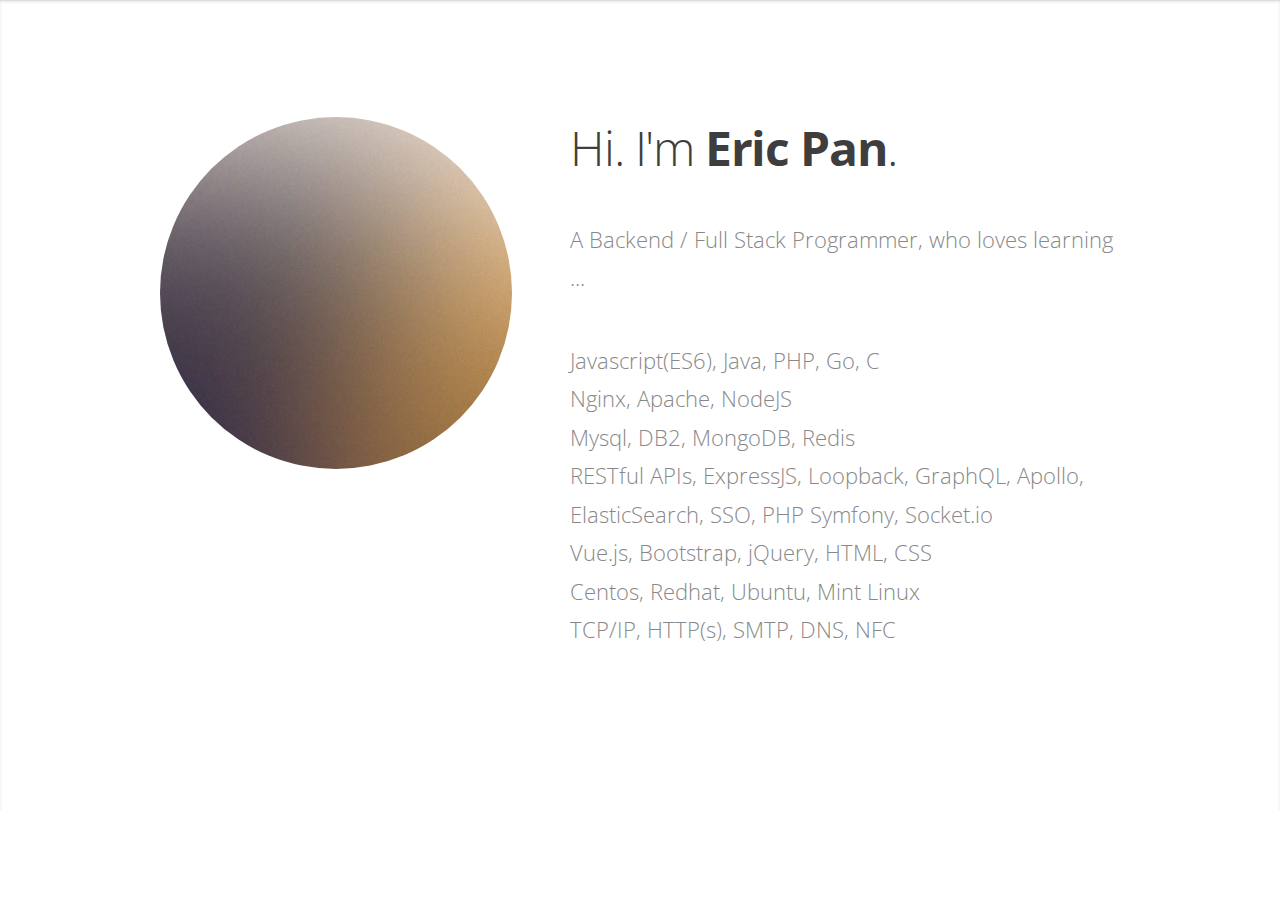
==== commit 30332aa8: "initial commit" ====
--- a/index.html
+++ b/index.html
@@ -21,11 +21,11 @@
 							<p>A Backend / Full Stack Programmer, who loves learning ...</p>
 							<p>Javascript(ES6), Java, PHP, Go, C<br>
 							   Nginx, Apache, NodeJS<br>
-							   Mysql, DB2, MongoDB<br>
-							   RESTful APIs, Express, Loopback, GraphQL, Apollo, Sequelize, PHP Symfony, Socket.io<br>
+							   Mysql, DB2, MongoDB, Redis<br>
+							   RESTful APIs, ExpressJS, Loopback, GraphQL, Apollo, ElasticSearch, SSO, PHP Symfony, Socket.io<br>
 							   Vue.js, Bootstrap, jQuery, HTML, CSS<br>
-							   Linux: Centos, Redhat, Ubuntu, Mint Linux<br>
-							   TCP/IP, HTTP(s), NFC, SMTP, DNS
+							   Centos, Redhat, Ubuntu, Mint Linux<br>
+							   TCP/IP, HTTP(s), SMTP, DNS, NFC
 							</p>
 						</div>
 					</div>
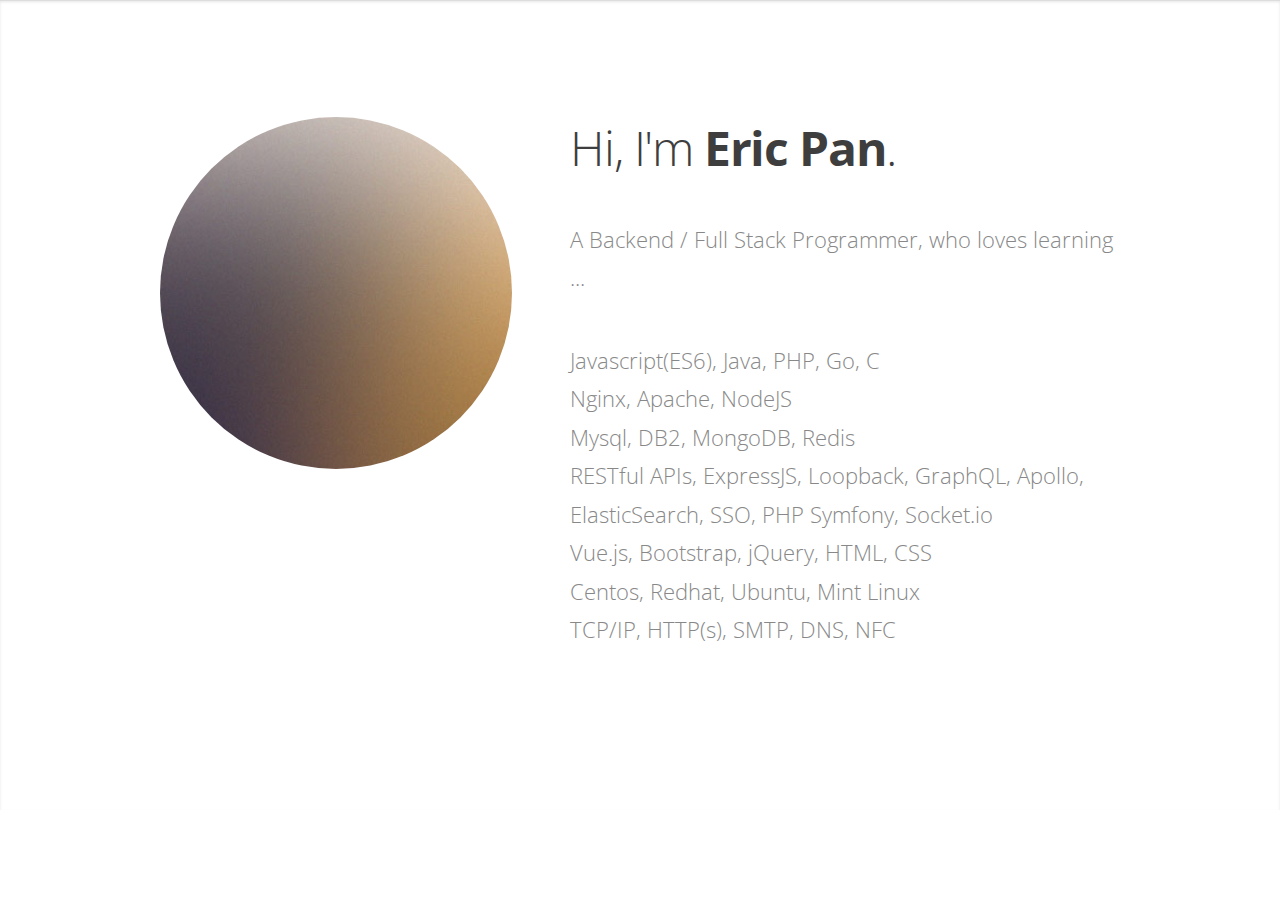
==== commit 61c5882a: "Update index.html" ====
--- a/index.html
+++ b/index.html
@@ -16,7 +16,7 @@
 						</div>
 						<div class="col-8 col-7-large col-12-medium">
 							<header>
-								<h1>Hi. I'm <strong>Eric Pan</strong>.</h1>
+								<h1>Hi, I'm <strong>Eric Pan</strong>.</h1>
 							</header>
 							<p>A Backend / Full Stack Programmer, who loves learning ...</p>
 							<p>Javascript(ES6), Java, PHP, Go, C<br>
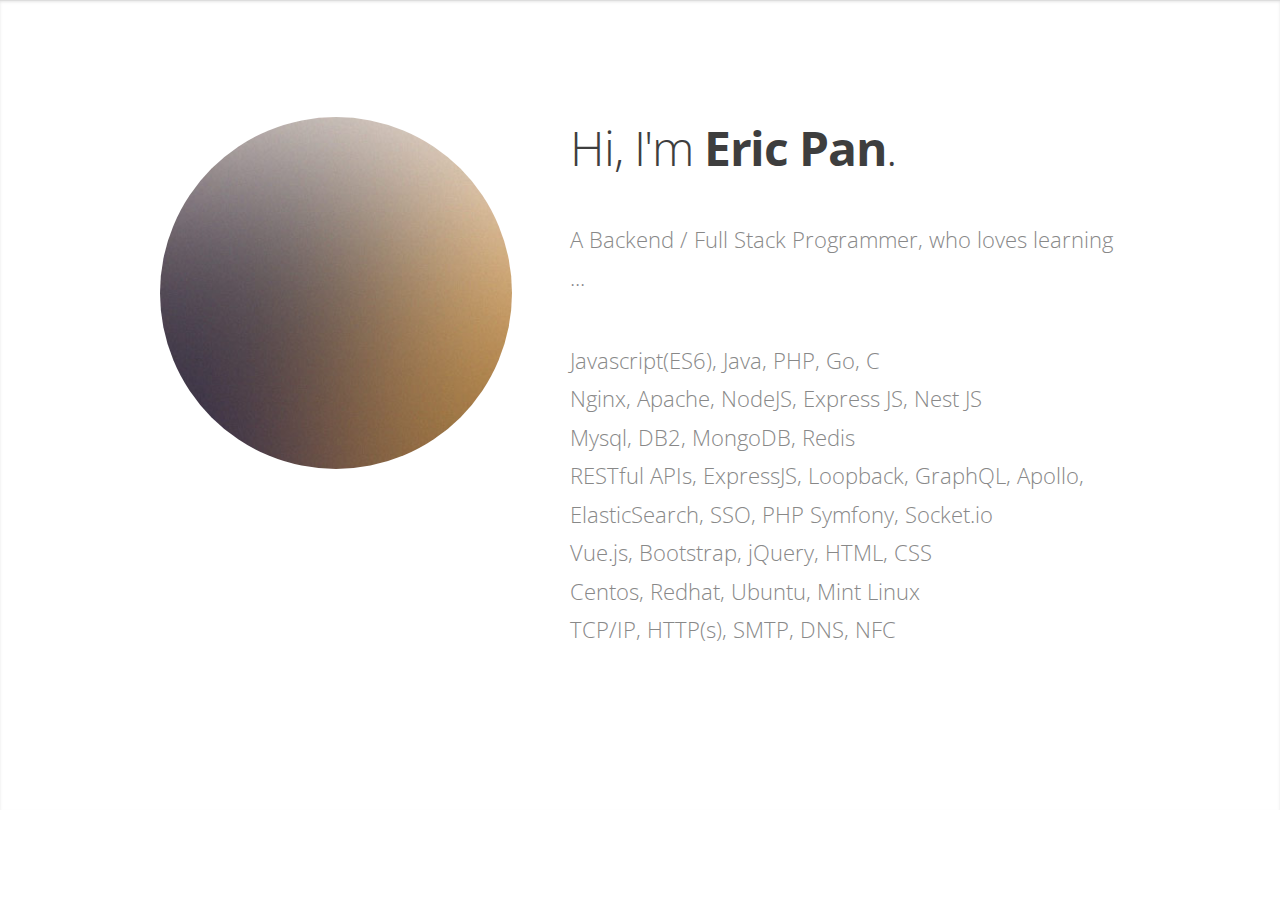
==== commit 39dd34d0: "Update index.html" ====
--- a/index.html
+++ b/index.html
@@ -20,7 +20,7 @@
 							</header>
 							<p>A Backend / Full Stack Programmer, who loves learning ...</p>
 							<p>Javascript(ES6), Java, PHP, Go, C<br>
-							   Nginx, Apache, NodeJS<br>
+							   Nginx, Apache, NodeJS, Express JS, Nest JS<br>
 							   Mysql, DB2, MongoDB, Redis<br>
 							   RESTful APIs, ExpressJS, Loopback, GraphQL, Apollo, ElasticSearch, SSO, PHP Symfony, Socket.io<br>
 							   Vue.js, Bootstrap, jQuery, HTML, CSS<br>
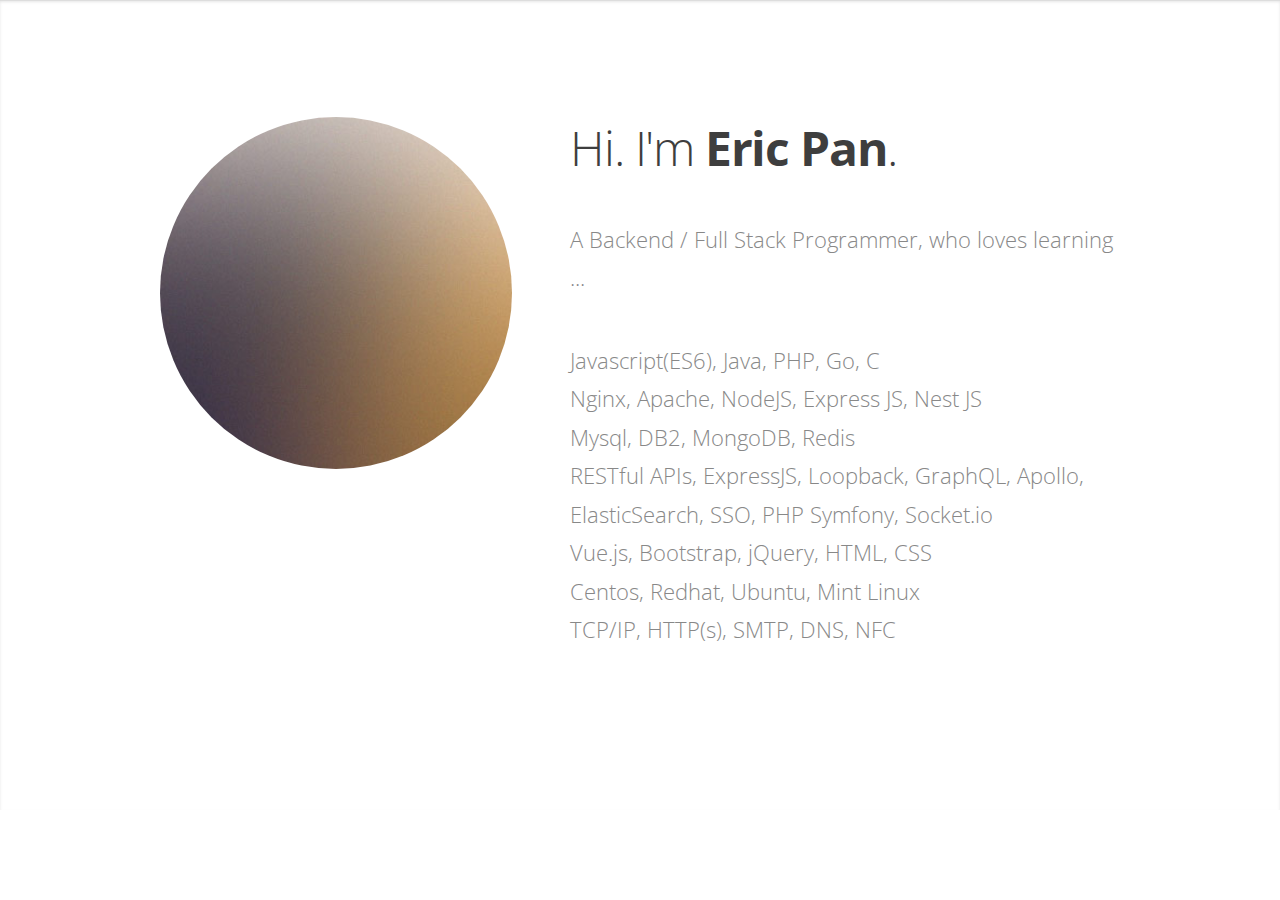
==== commit 7e422ef3: "Update index.html" ====
--- a/index.html
+++ b/index.html
@@ -16,7 +16,7 @@
 						</div>
 						<div class="col-8 col-7-large col-12-medium">
 							<header>
-								<h1>Hi, I'm <strong>Eric Pan</strong>.</h1>
+								<h1>Hi. I'm <strong>Eric Pan</strong>.</h1>
 							</header>
 							<p>A Backend / Full Stack Programmer, who loves learning ...</p>
 							<p>Javascript(ES6), Java, PHP, Go, C<br>
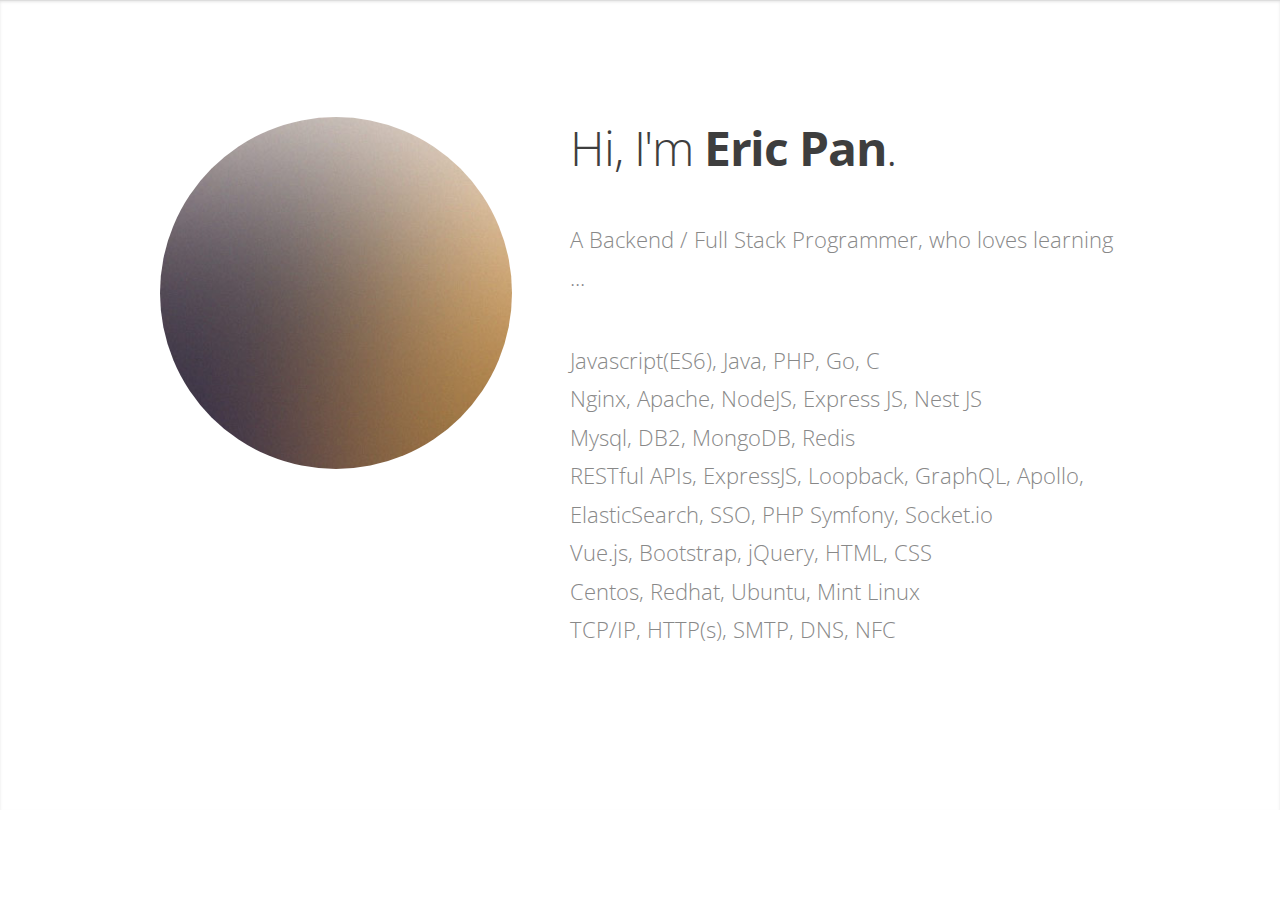
==== commit 9a71d766: "Update index.html" ====
--- a/index.html
+++ b/index.html
@@ -16,7 +16,7 @@
 						</div>
 						<div class="col-8 col-7-large col-12-medium">
 							<header>
-								<h1>Hi. I'm <strong>Eric Pan</strong>.</h1>
+								<h1>Hi, I'm <strong>Eric Pan</strong>.</h1>
 							</header>
 							<p>A Backend / Full Stack Programmer, who loves learning ...</p>
 							<p>Javascript(ES6), Java, PHP, Go, C<br>
